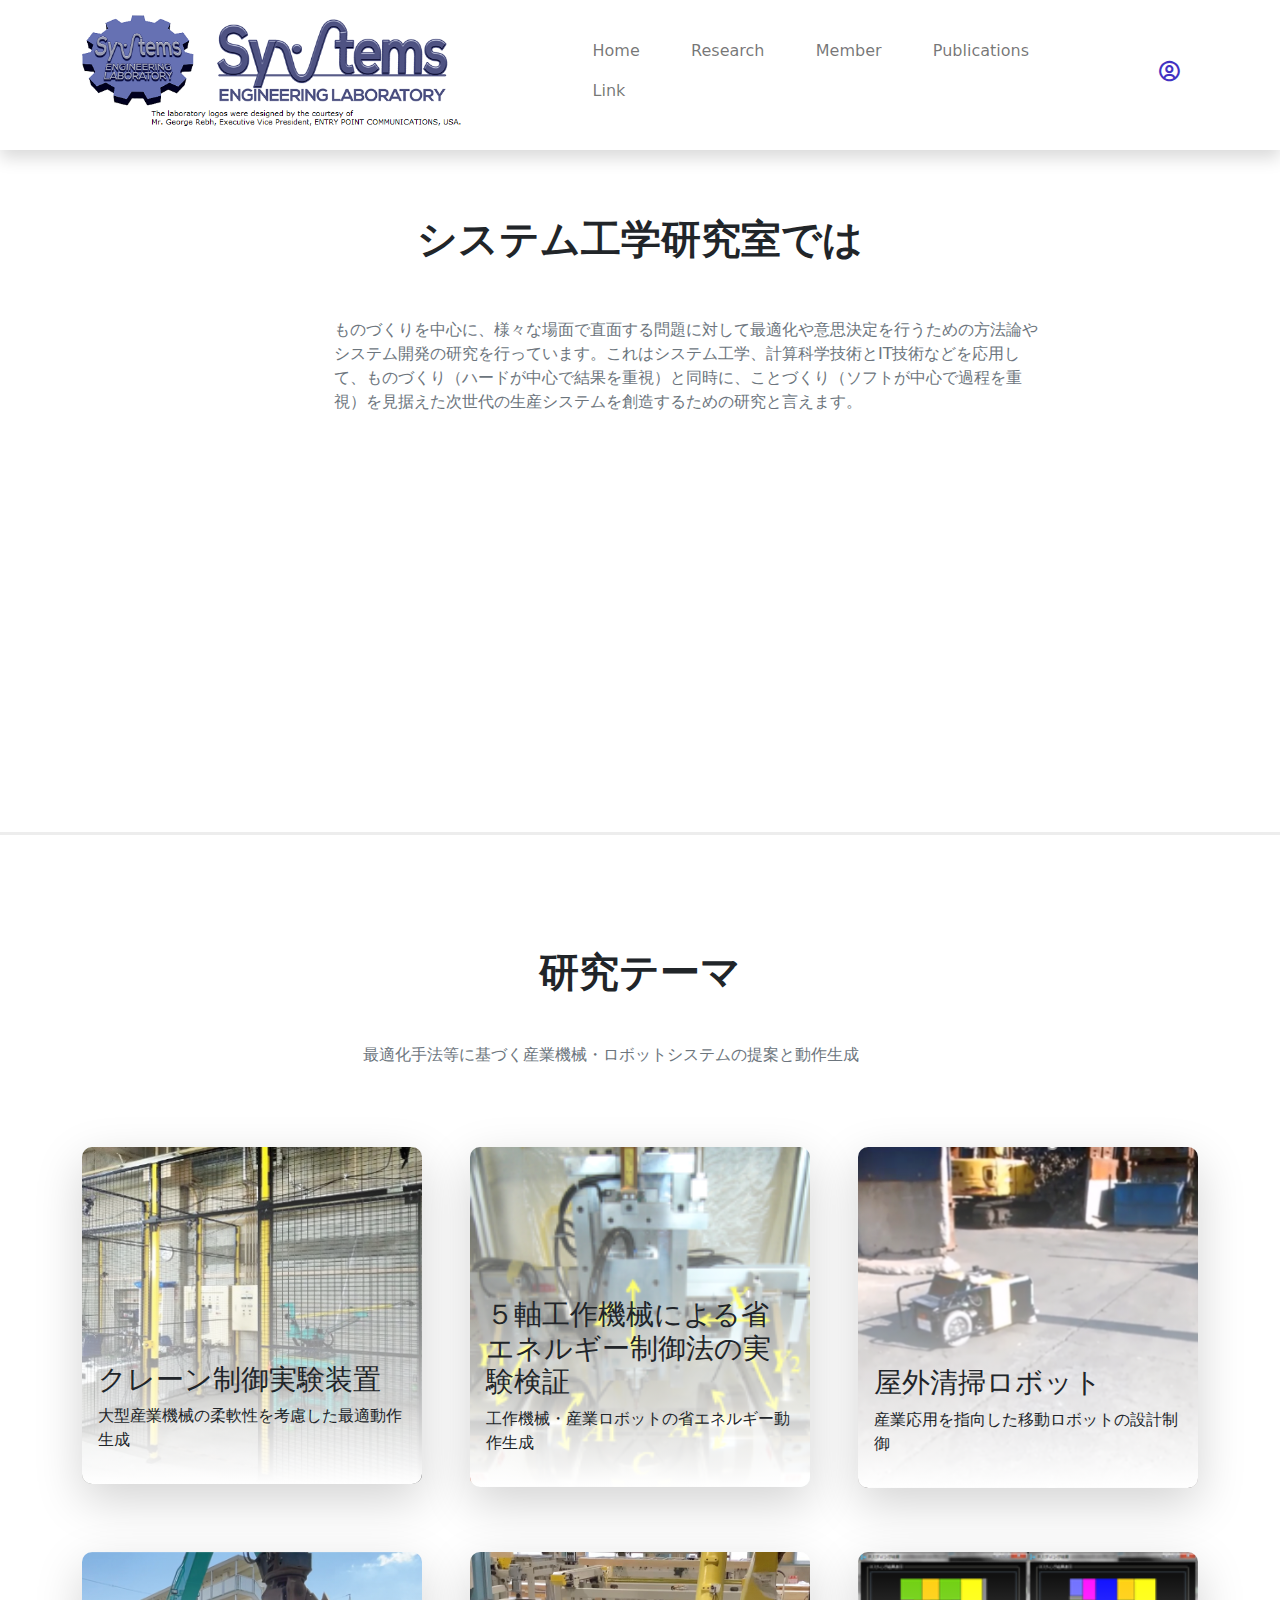
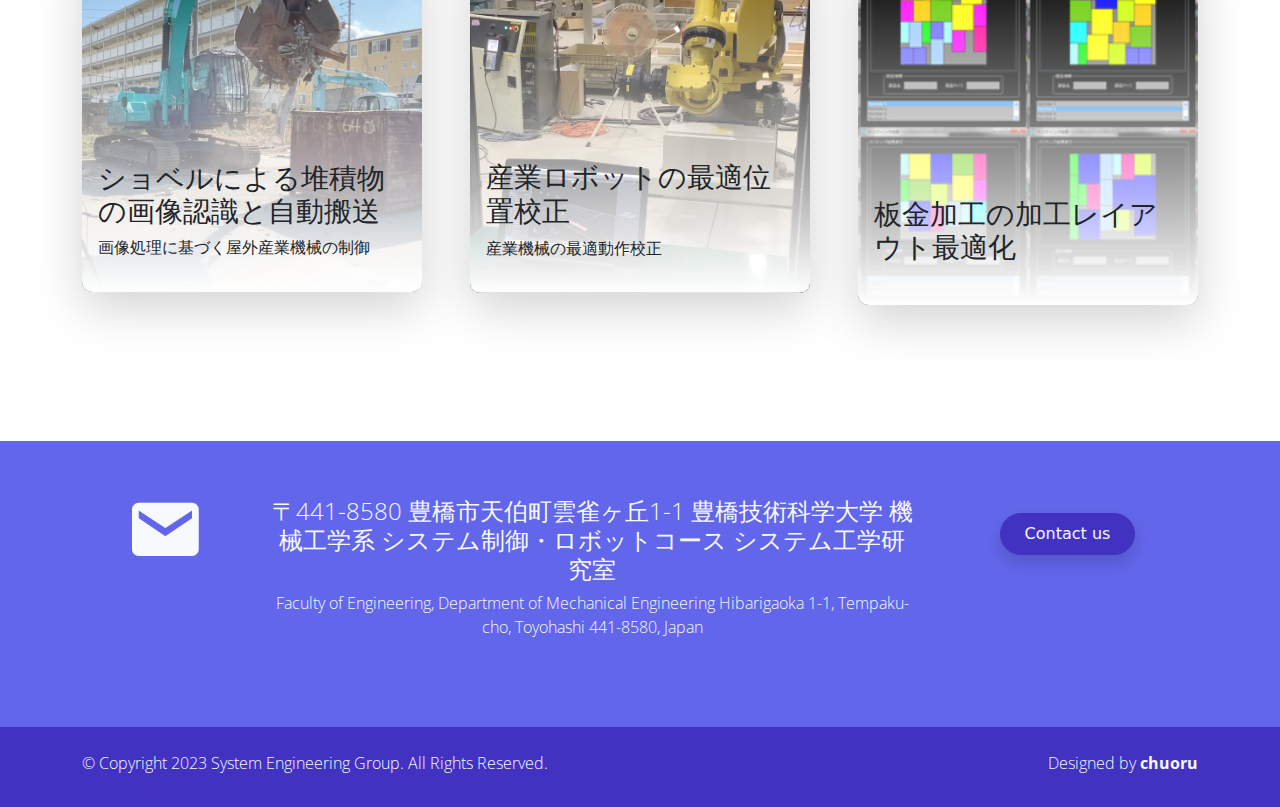
==== index.html @ b04fa556 ":+1: initial commit" ====
<!DOCTYPE html>
<html lang="en">

<head>
    <title>System Engineering Laboratory</title>
    <meta charset="utf-8">
    <meta name="viewport" content="width=device-width, initial-scale=1">
    <link rel="apple-touch-icon" href="assets/img/apple-icon.png">
    <link rel="shortcut icon" type="image/x-icon" href="assets/img/favicon.ico">
    <!-- Load Require CSS -->
    <link href="assets/css/bootstrap.min.css" rel="stylesheet">
    <!-- Font CSS -->
    <link href="assets/css/boxicon.min.css" rel="stylesheet">
    <link href="https://fonts.googleapis.com/css2?family=Open+Sans:wght@300;400;600&display=swap" rel="stylesheet">
    <!-- Load Tempalte CSS -->
    <link rel="stylesheet" href="assets/css/templatemo.css">
    <!-- Custom CSS -->
    <link rel="stylesheet" href="assets/css/custom.css">
<!--
    
TemplateMo 561 Purple Buzz

https://templatemo.com/tm-561-purple-buzz

-->
</head>

<body>
    <!-- Header -->
    <nav id="main_nav" class="navbar navbar-expand-lg navbar-light bg-white shadow">
        <div class="container d-flex justify-content-between align-items-center">
            <a class="navbar-brand h1" href="index.html">
                <!-- <i class='bx bx-buildings bx-sm text-dark'></i>
                <span class="text-dark h4">Purple</span> <span class="text-primary h4">Buzz</span> -->
                <img class="img-fluid" src="./assets/img/system-eng-logo.png"/>
            </a>
            <button class="navbar-toggler border-0" type="button" data-bs-toggle="collapse" data-bs-target="#navbar-toggler-success" aria-controls="navbarSupportedContent" aria-expanded="false" aria-label="Toggle navigation">
                <span class="navbar-toggler-icon"></span>
            </button>

            <div class="align-self-center collapse navbar-collapse flex-fill  d-lg-flex justify-content-lg-between" id="navbar-toggler-success">
                <div class="flex-fill mx-xl-5 mb-2">
                    <ul class="nav navbar-nav d-flex justify-content-between mx-xl-5 text-center text-dark">
                        <li class="nav-item">
                            <a class="nav-link btn-outline-primary rounded-pill px-3" href="index.html">Home</a>
                        </li>
                        <li class="nav-item">
                            <a class="nav-link btn-outline-primary rounded-pill px-3" href="research.html">Research</a>
                        </li>
                        <li class="nav-item">
                            <a class="nav-link btn-outline-primary rounded-pill px-3" href="member.html">Member</a>
                        </li>
                        <li class="nav-item">
                            <a class="nav-link btn-outline-primary rounded-pill px-3" href="publications.html">Publications</a>
                        </li>
                        <li class="nav-item">
                            <a class="nav-link btn-outline-primary rounded-pill px-3" href="link.html">Link</a>
                        </li>
                    </ul>
                </div>
                <div class="navbar align-self-center d-flex">
                    <a class="nav-link" href="#"><i class='bx bx-user-circle bx-sm text-primary'></i></a>
                </div>
            </div>
        </div>
    </nav>
    <!-- Close Header -->

    <!-- Start Service -->
    <section class="service-wrapper py-3">
        <div class="container-fluid pb-3">
            <div class="row">
                <h2 class="h2 text-center col-12 py-5 semi-bold-600">システム工学研究室では</h2>
                <!-- <div class="service-header col-2 col-lg-3 text-end light-300">
                    <i class='bx bx-gift h3 mt-1'></i>
                </div>
                <div class="service-heading col-10 col-lg-9 text-start float-end light-300">
                    <h2 class="h3 pb-4 typo-space-line">Make Success for future</h2>
                </div> -->
            </div>
            <p class="service-footer col-10 offset-2 col-lg-9 offset-lg-3 text-start pb-3 text-muted px-2">
                ものづくりを中心に、様々な場面で直面する問題に対して最適化や意思決定を行うための方法論やシステム開発の研究を行っています。これはシステム工学、計算科学技術とIT技術などを応用して、ものづくり（ハードが中心で結果を重視）と同時に、ことづくり（ソフトが中心で過程を重視）を見据えた次世代の生産システムを創造するための研究と言えます。
            </p>
        </div>
        <div class="container-fluid pb-3">
            <div class="text-center">
                <iframe width="600" height="315"
                src="https://www.youtube.com/embed/9hwug0VFRyE">
                </iframe>
            </div>
        </div>
    </section>
    <hr style="border-top: 3px solid #bbb;">
    <!-- Start Recent Work -->
    <section class="py-5 mb-5">
        <div class="container">
            <div class="recent-work-header row text-center pb-5">
                <h2 class="col-md-6 m-auto h2 semi-bold-600 py-5">研究テーマ</h2>
                <p class="col-10 offset-2 col-lg-9 offset-lg-3 text-start pb-3 text-muted px-2">
                    最適化手法等に基づく産業機械・ロボットシステムの提案と動作生成
                </p>
                <br>
            </div>
            <div class="row gy-5 g-lg-5 mb-4">

                <!-- Start Recent Work -->
                <div class="col-md-4 mb-3">
                    <a href="#" class="recent-work card border-0 shadow-lg overflow-hidden">
                        <img class="recent-work-img card-img" src="./assets/img/crane.png" alt="Card image">
                        <div class="recent-work-vertical card-img-overlay d-flex align-items-end">
                            <div class="recent-work-content text-start mb-3 ml-3 text-dark">
                                <h3 class="card-title">クレーン制御実験装置</h3>
                                <p class="card-text">大型産業機械の柔軟性を考慮した最適動作生成</p>
                            </div>
                        </div>
                    </a>
                </div><!-- End Recent Work -->

                <!-- Start Recent Work -->
                <div class="col-md-4 mb-3">
                    <a href="#" class="recent-work card border-0 shadow-lg overflow-hidden">
                        <img class="recent-work-img card-img" src="./assets/img/machining_tool.png" alt="Card image">
                        <div class="recent-work-vertical card-img-overlay d-flex align-items-end">
                            <div class="recent-work-content text-start mb-3 ml-3 text-dark">
                                <h3 class="card-title">５軸工作機械による省エネルギー制御法の実験検証</h3>
                                <p class="card-text">工作機械・産業ロボットの省エネルギー動作生成</p>
                            </div>
                        </div>
                    </a>
                </div><!-- End Recent Work -->

                <!-- Start Recent Work -->
                <div class="col-md-4 mb-3">
                    <a href="#" class="recent-work card border-0 shadow-lg overflow-hidden">
                        <img class="recent-work-img card-img" src="./assets/img/robot.png" alt="Card image">
                        <div class="recent-work-vertical card-img-overlay d-flex align-items-end">
                            <div class="recent-work-content text-start mb-3 ml-3 text-dark">
                                <h3 class="card-title">屋外清掃ロボット</h3>
                                <p class="card-text">産業応用を指向した移動ロボットの設計制御</p>
                            </div>
                        </div>
                    </a>
                </div><!-- End Recent Work -->

                <!-- Start Recent Work -->
                <div class="col-md-4 mb-3">
                    <a href="#" class="recent-work card border-0 shadow-lg overflow-hidden">
                        <img class="recent-work-img card-img" src="./assets/img/excavator.png" alt="Card image">
                        <div class="recent-work-vertical card-img-overlay d-flex align-items-end">
                            <div class="recent-work-content text-start mb-3 ml-3 text-dark">
                                <h3 class="card-title light-300">ショベルによる堆積物の画像認識と自動搬送</h3>
                                <p class="card-text">画像処理に基づく屋外産業機械の制御</p>
                            </div>
                        </div>
                    </a>
                </div><!-- End Recent Work -->

                <!-- Start Recent Work -->
                <div class="col-md-4 mb-3">
                    <a href="#" class="recent-work card border-0 shadow-lg overflow-hidden">
                        <img class="recent-work-img card-img" src="./assets/img/manipulator.png" alt="Card image">
                        <div class="recent-work-vertical card-img-overlay d-flex align-items-end">
                            <div class="recent-work-content text-start mb-3 ml-3 text-dark">
                                <h3 class="card-title">産業ロボットの最適位置校正</h3>
                                <p class="card-text">産業機械の最適動作校正</p>
                            </div>
                        </div>
                    </a>
                </div><!-- End Recent Work -->

                <!-- Start Recent Work -->
                <div class="col-md-4 mb-3">
                    <a href="#" class="recent-work card border-0 shadow-lg overflow-hidden">
                        <img class="recent-work-img card-img object-fit" src="./assets/img/nesting.png" alt="Card image">
                        <div class="recent-work-vertical card-img-overlay d-flex align-items-end">
                            <div class="recent-work-content text-start mb-3 ml-3 text-dark">
                                <h3 class="card-title">板金加工の加工レイアウト最適化</h3>
                                <!-- <p class="card-text">Mollit anim id est laborum.</p> -->
                            </div>
                        </div>
                    </a>
                </div><!-- End Recent Work -->

            </div>
        </div>
    </section>
    <!-- End Recent Work -->

    <!-- Start View Work -->
    <section class="bg-secondary">
        <div class="container py-5">
            <div class="row d-flex justify-content-center text-center">
                <div class="col-lg-2 col-12 text-light align-items-center">
                    <i class='display-1 bx bxs-envelope bx-lg'></i>
                </div>
                <div class="col-lg-7 col-12 text-light pt-2">
                    <h3 class="h4 light-300">〒441-8580 豊橋市天伯町雲雀ヶ丘1-1 豊橋技術科学大学 機械工学系 システム制御・ロボットコース システム工学研究室</h3>
                    <p class="light-300">Faculty of Engineering, Department of Mechanical Engineering
                        Hibarigaoka 1-1, Tempaku-cho, Toyohashi 441-8580, Japan</p>
                </div>
                <div class="col-lg-3 col-12 pt-4">
                    <a href="#" class="btn btn-primary rounded-pill btn-block shadow px-4 py-2">Contact us</a>
                </div>
            </div>
        </div>
    </section>
    <!-- End View Work -->

    <!-- Start Footer -->
    <footer class="bg-secondary pt-4">

        <div class="w-100 bg-primary py-3">
            <div class="container">
                <div class="row pt-2">
                    <div class="col-lg-6 col-sm-12">
                        <p class="text-lg-start text-center text-light light-300">
                            © Copyright 2023 System Engineering Group. All Rights Reserved.
                        </p>
                    </div>
                    <div class="col-lg-6 col-sm-12">
                        <p class="text-lg-end text-center text-light light-300">
                            Designed by <a rel="sponsored" class="text-decoration-none text-light" href="https://templatemo.com/" target="_blank"><strong>chuoru</strong></a>
                        </p>
                    </div>
                </div>
            </div>
        </div>

    </footer>
    <!-- End Footer -->


    <!-- Bootstrap -->
    <script src="assets/js/bootstrap.bundle.min.js"></script>
    <!-- Load jQuery require for isotope -->
    <script src="assets/js/jquery.min.js"></script>
    <!-- Isotope -->
    <script src="assets/js/isotope.pkgd.js"></script>
    <!-- Page Script -->
    <script>
        $(window).load(function() {
            // init Isotope
            var $projects = $('.projects').isotope({
                itemSelector: '.project',
                layoutMode: 'fitRows'
            });
            $(".filter-btn").click(function() {
                var data_filter = $(this).attr("data-filter");
                $projects.isotope({
                    filter: data_filter
                });
                $(".filter-btn").removeClass("active");
                $(".filter-btn").removeClass("shadow");
                $(this).addClass("active");
                $(this).addClass("shadow");
                return false;
            });
        });
    </script>
    <!-- Templatemo -->
    <script src="assets/js/templatemo.js"></script>
    <!-- Custom -->
    <script src="assets/js/custom.js"></script>

</body>

</html>
---- assets/css/boxicon.min.css ----
@font-face{font-family:'boxicons';font-weight:normal;font-style:normal;src:url('../fonts/boxicons.eot');src:url('../fonts/boxicons.eot') format('embedded-opentype'),url('../fonts/boxicons.woff2') format('woff2'),url('../fonts/boxicons.woff') format('woff'),url('../fonts/boxicons.ttf') format('truetype'),url('../fonts/boxicons.svg?#boxicons') format('svg')}.bx{font-family:'boxicons'!important;font-weight:normal;font-style:normal;font-variant:normal;line-height:1;display:inline-block;text-transform:none;speak:none;-webkit-font-smoothing:antialiased;-moz-osx-font-smoothing:grayscale}.bx-ul{margin-left:2em;padding-left:0;list-style:none}.bx-ul>li{position:relative}.bx-ul .bx{font-size:inherit;line-height:inherit;position:absolute;left:-2em;width:2em;text-align:center}@-webkit-keyframes spin{0%{-webkit-transform:rotate(0);transform:rotate(0)}100%{-webkit-transform:rotate(359deg);transform:rotate(359deg)}}@keyframes spin{0%{-webkit-transform:rotate(0);transform:rotate(0)}100%{-webkit-transform:rotate(359deg);transform:rotate(359deg)}}@-webkit-keyframes burst{0%{-webkit-transform:scale(1);transform:scale(1);opacity:1}90%{-webkit-transform:scale(1.5);transform:scale(1.5);opacity:0}}@keyframes burst{0%{-webkit-transform:scale(1);transform:scale(1);opacity:1}90%{-webkit-transform:scale(1.5);transform:scale(1.5);opacity:0}}@-webkit-keyframes flashing{0%{opacity:1}45%{opacity:0}90%{opacity:1}}@keyframes flashing{0%{opacity:1}45%{opacity:0}90%{opacity:1}}@-webkit-keyframes fade-left{0%{-webkit-transform:translateX(0);transform:translateX(0);opacity:1}75%{-webkit-transform:translateX(-20px);transform:translateX(-20px);opacity:0}}@keyframes fade-left{0%{-webkit-transform:translateX(0);transform:translateX(0);opacity:1}75%{-webkit-transform:translateX(-20px);transform:translateX(-20px);opacity:0}}@-webkit-keyframes fade-right{0%{-webkit-transform:translateX(0);transform:translateX(0);opacity:1}75%{-webkit-transform:translateX(20px);transform:translateX(20px);opacity:0}}@keyframes fade-right{0%{-webkit-transform:translateX(0);transform:translateX(0);opacity:1}75%{-webkit-transform:translateX(20px);transform:translateX(20px);opacity:0}}@-webkit-keyframes fade-up{0%{-webkit-transform:translateY(0);transform:translateY(0);opacity:1}75%{-webkit-transform:translateY(-20px);transform:translateY(-20px);opacity:0}}@keyframes fade-up{0%{-webkit-transform:translateY(0);transform:translateY(0);opacity:1}75%{-webkit-transform:translateY(-20px);transform:translateY(-20px);opacity:0}}@-webkit-keyframes fade-down{0%{-webkit-transform:translateY(0);transform:translateY(0);opacity:1}75%{-webkit-transform:translateY(20px);transform:translateY(20px);opacity:0}}@keyframes fade-down{0%{-webkit-transform:translateY(0);transform:translateY(0);opacity:1}75%{-webkit-transform:translateY(20px);transform:translateY(20px);opacity:0}}@-webkit-keyframes tada{from{-webkit-transform:scale3d(1,1,1);transform:scale3d(1,1,1)}10%,20%{-webkit-transform:scale3d(.95,.95,.95) rotate3d(0,0,1,-10deg);transform:scale3d(.95,.95,.95) rotate3d(0,0,1,-10deg)}30%,50%,70%,90%{-webkit-transform:scale3d(1,1,1) rotate3d(0,0,1,10deg);transform:scale3d(1,1,1) rotate3d(0,0,1,10deg)}40%,60%,80%{-webkit-transform:scale3d(1,1,1) rotate3d(0,0,1,-10deg);transform:scale3d(1,1,1) rotate3d(0,0,1,-10deg)}to{-webkit-transform:scale3d(1,1,1);transform:scale3d(1,1,1)}}@keyframes tada{from{-webkit-transform:scale3d(1,1,1);transform:scale3d(1,1,1)}10%,20%{-webkit-transform:scale3d(.95,.95,.95) rotate3d(0,0,1,-10deg);transform:scale3d(.95,.95,.95) rotate3d(0,0,1,-10deg)}30%,50%,70%,90%{-webkit-transform:scale3d(1,1,1) rotate3d(0,0,1,10deg);transform:scale3d(1,1,1) rotate3d(0,0,1,10deg)}40%,60%,80%{-webkit-transform:rotate3d(0,0,1,-10deg);transform:rotate3d(0,0,1,-10deg)}to{-webkit-transform:scale3d(1,1,1);transform:scale3d(1,1,1)}}.bx-spin{-webkit-animation:spin 2s linear infinite;animation:spin 2s linear infinite}.bx-spin-hover:hover{-webkit-animation:spin 2s linear infinite;animation:spin 2s linear infinite}.bx-tada{-webkit-animation:tada 1.5s ease infinite;animation:tada 1.5s ease infinite}.bx-tada-hover:hover{-webkit-animation:tada 1.5s ease infinite;animation:tada 1.5s ease infinite}.bx-flashing{-webkit-animation:flashing 1.5s infinite linear;animation:flashing 1.5s infinite linear}.bx-flashing-hover:hover{-webkit-animation:flashing 1.5s infinite linear;animation:flashing 1.5s infinite linear}.bx-burst{-webkit-animation:burst 1.5s infinite linear;animation:burst 1.5s infinite linear}.bx-burst-hover:hover{-webkit-animation:burst 1.5s infinite linear;animation:burst 1.5s infinite linear}.bx-fade-up{-webkit-animation:fade-up 1.5s infinite linear;animation:fade-up 1.5s infinite linear}.bx-fade-up-hover:hover{-webkit-animation:fade-up 1.5s infinite linear;animation:fade-up 1.5s infinite linear}.bx-fade-down{-webkit-animation:fade-down 1.5s infinite linear;animation:fade-down 1.5s infinite linear}.bx-fade-down-hover:hover{-webkit-animation:fade-down 1.5s infinite linear;animation:fade-down 1.5s infinite linear}.bx-fade-left{-webkit-animation:fade-left 1.5s infinite linear;animation:fade-left 1.5s infinite linear}.bx-fade-left-hover:hover{-webkit-animation:fade-left 1.5s infinite linear;animation:fade-left 1.5s infinite linear}.bx-fade-right{-webkit-animation:fade-right 1.5s infinite linear;animation:fade-right 1.5s infinite linear}.bx-fade-right-hover:hover{-webkit-animation:fade-right 1.5s infinite linear;animation:fade-right 1.5s infinite linear}.bx-xs{font-size:1rem!important}.bx-sm{font-size:1.55rem!important}.bx-md{font-size:2.25rem!important}.bx-fw{font-size:1.2857142857em;line-height:.8em;width:1.2857142857em;height:.8em;margin-top:-.2em!important;vertical-align:middle}.bx-lg{font-size:3.0!important}.bx-pull-left{float:left;margin-right:.3em!important}.bx-pull-right{float:right;margin-left:.3em!important}.bx-rotate-90{transform:rotate(90deg);-ms-filter:'progid:DXImageTransform.Microsoft.BasicImage(rotation=1)'}.bx-rotate-180{transform:rotate(180deg);-ms-filter:'progid:DXImageTransform.Microsoft.BasicImage(rotation=2)'}.bx-rotate-270{transform:rotate(270deg);-ms-filter:'progid:DXImageTransform.Microsoft.BasicImage(rotation=3)'}.bx-flip-horizontal{transform:scaleX(-1);-ms-filter:'progid:DXImageTransform.Microsoft.BasicImage(rotation=0,mirror=1)'}.bx-flip-vertical{transform:scaleY(-1);-ms-filter:'progid:DXImageTransform.Microsoft.BasicImage(rotation=2,mirror=1)'}.bx-border{padding:.25em;border:.07em solid rgba(0,0,0,.1);border-radius:.25em}.bx-border-circle{padding:.25em;border:.07em solid rgba(0,0,0,.1);border-radius:50%}.bx-abacus:before{content:"\e900"}.bx-accessibility:before{content:"\e901"}.bx-add-to-queue:before{content:"\e902"}.bx-adjust:before{content:"\e903"}.bx-alarm:before{content:"\e904"}.bx-alarm-add:before{content:"\e905"}.bx-alarm-exclamation:before{content:"\e906"}.bx-alarm-off:before{content:"\e907"}.bx-alarm-snooze:before{content:"\e908"}.bx-album:before{content:"\e909"}.bx-align-justify:before{content:"\e90a"}.bx-align-left:before{content:"\e90b"}.bx-align-middle:before{content:"\e90c"}.bx-align-right:before{content:"\e90d"}.bx-analyse:before{content:"\e90e"}.bx-anchor:before{content:"\e90f"}.bx-angry:before{content:"\e910"}.bx-aperture:before{content:"\e911"}.bx-arch:before{content:"\e912"}.bx-archive:before{content:"\e913"}.bx-archive-in:before{content:"\e914"}.bx-archive-out:before{content:"\e915"}.bx-area:before{content:"\e916"}.bx-arrow-back:before{content:"\e917"}.bx-arrow-from-bottom:before{content:"\e918"}.bx-arrow-from-left:before{content:"\e919"}.bx-arrow-from-right:before{content:"\e91a"}.bx-arrow-from-top:before{content:"\e91b"}.bx-arrow-to-bottom:before{content:"\e91c"}.bx-arrow-to-left:before{content:"\e91d"}.bx-arrow-to-right:before{content:"\e91e"}.bx-arrow-to-top:before{content:"\e91f"}.bx-at:before{content:"\e920"}.bx-atom:before{content:"\e921"}.bx-award:before{content:"\e922"}.bx-badge:before{content:"\e923"}.bx-badge-check:before{content:"\e924"}.bx-ball:before{content:"\e925"}.bx-band-aid:before{content:"\e926"}.bx-bar-chart:before{content:"\e927"}.bx-bar-chart-alt:before{content:"\e928"}.bx-bar-chart-alt-2:before{content:"\e929"}.bx-bar-chart-square:before{content:"\e92a"}.bx-barcode:before{content:"\e92b"}.bx-barcode-reader:before{content:"\e92c"}.bx-baseball:before{content:"\e92d"}.bx-basket:before{content:"\e92e"}.bx-basketball:before{content:"\e92f"}.bx-bath:before{content:"\e930"}.bx-battery:before{content:"\e931"}.bx-bed:before{content:"\e932"}.bx-been-here:before{content:"\e933"}.bx-beer:before{content:"\e934"}.bx-bell:before{content:"\e935"}.bx-bell-minus:before{content:"\e936"}.bx-bell-off:before{content:"\e937"}.bx-bell-plus:before{content:"\e938"}.bx-bible:before{content:"\e939"}.bx-bitcoin:before{content:"\e93a"}.bx-blanket:before{content:"\e93b"}.bx-block:before{content:"\e93c"}.bx-bluetooth:before{content:"\e93d"}.bx-body:before{content:"\e93e"}.bx-bold:before{content:"\e93f"}.bx-bolt-circle:before{content:"\e940"}.bx-bomb:before{content:"\e941"}.bx-bone:before{content:"\e942"}.bx-bong:before{content:"\e943"}.bx-book:before{content:"\e944"}.bx-book-add:before{content:"\e945"}.bx-book-alt:before{content:"\e946"}.bx-book-bookmark:before{content:"\e947"}.bx-book-content:before{content:"\e948"}.bx-book-heart:before{content:"\e949"}.bx-bookmark:before{content:"\e94a"}.bx-bookmark-alt:before{content:"\e94b"}.bx-bookmark-alt-minus:before{content:"\e94c"}.bx-bookmark-alt-plus:before{content:"\e94d"}.bx-bookmark-heart:before{content:"\e94e"}.bx-bookmark-minus:before{content:"\e94f"}.bx-bookmark-plus:before{content:"\e950"}.bx-bookmarks:before{content:"\e951"}.bx-book-open:before{content:"\e952"}.bx-book-reader:before{content:"\e953"}.bx-border-all:before{content:"\e954"}.bx-border-bottom:before{content:"\e955"}.bx-border-inner:before{content:"\e956"}.bx-border-left:before{content:"\e957"}.bx-border-none:before{content:"\e958"}.bx-border-outer:before{content:"\e959"}.bx-border-radius:before{content:"\e95a"}.bx-border-right:before{content:"\e95b"}.bx-border-top:before{content:"\e95c"}.bx-bot:before{content:"\e95d"}.bx-bowling-ball:before{content:"\e95e"}.bx-box:before{content:"\e95f"}.bx-bracket:before{content:"\e960"}.bx-braille:before{content:"\e961"}.bx-brain:before{content:"\e962"}.bx-briefcase:before{content:"\e963"}.bx-briefcase-alt:before{content:"\e964"}.bx-briefcase-alt-2:before{content:"\e965"}.bx-brightness:before{content:"\e966"}.bx-brightness-half:before{content:"\e967"}.bx-broadcast:before{content:"\e968"}.bx-brush:before{content:"\e969"}.bx-brush-alt:before{content:"\e96a"}.bx-bug:before{content:"\e96b"}.bx-bug-alt:before{content:"\e96c"}.bx-building:before{content:"\e96d"}.bx-building-house:before{content:"\e96e"}.bx-buildings:before{content:"\e96f"}.bx-bulb:before{content:"\e970"}.bx-bullseye:before{content:"\e971"}.bx-buoy:before{content:"\e972"}.bx-bus:before{content:"\e973"}.bx-bus-school:before{content:"\e974"}.bx-cabinet:before{content:"\e975"}.bx-cake:before{content:"\e976"}.bx-calculator:before{content:"\e977"}.bx-calendar:before{content:"\e978"}.bx-calendar-alt:before{content:"\e979"}.bx-calendar-check:before{content:"\e97a"}.bx-calendar-edit:before{content:"\e97b"}.bx-calendar-event:before{content:"\e97c"}.bx-calendar-exclamation:before{content:"\e97d"}.bx-calendar-heart:before{content:"\e97e"}.bx-calendar-minus:before{content:"\e97f"}.bx-calendar-plus:before{content:"\e980"}.bx-calendar-star:before{content:"\e981"}.bx-calendar-week:before{content:"\e982"}.bx-calendar-x:before{content:"\e983"}.bx-camera:before{content:"\e984"}.bx-camera-home:before{content:"\e985"}.bx-camera-movie:before{content:"\e986"}.bx-camera-off:before{content:"\e987"}.bx-capsule:before{content:"\e988"}.bx-captions:before{content:"\e989"}.bx-car:before{content:"\e98a"}.bx-card:before{content:"\e98b"}.bx-caret-down:before{content:"\e98c"}.bx-caret-down-circle:before{content:"\e98d"}.bx-caret-down-square:before{content:"\e98e"}.bx-caret-left:before{content:"\e98f"}.bx-caret-left-circle:before{content:"\e990"}.bx-caret-left-square:before{content:"\e991"}.bx-caret-right:before{content:"\e992"}.bx-caret-right-circle:before{content:"\e993"}.bx-caret-right-square:before{content:"\e994"}.bx-caret-up:before{content:"\e995"}.bx-caret-up-circle:before{content:"\e996"}.bx-caret-up-square:before{content:"\e997"}.bx-carousel:before{content:"\e998"}.bx-cart:before{content:"\e999"}.bx-cart-alt:before{content:"\e99a"}.bx-cast:before{content:"\e99b"}.bx-category:before{content:"\e99c"}.bx-category-alt:before{content:"\e99d"}.bx-cctv:before{content:"\e99e"}.bx-certification:before{content:"\e99f"}.bx-chair:before{content:"\e9a0"}.bx-chalkboard:before{content:"\e9a1"}.bx-chart:before{content:"\e9a2"}.bx-chat:before{content:"\e9a3"}.bx-check:before{content:"\e9a4"}.bx-checkbox:before{content:"\e9a5"}.bx-checkbox-checked:before{content:"\e9a6"}.bx-checkbox-square:before{content:"\e9a7"}.bx-check-circle:before{content:"\e9a8"}.bx-check-double:before{content:"\e9a9"}.bx-check-shield:before{content:"\e9aa"}.bx-check-square:before{content:"\e9ab"}.bx-chevron-down:before{content:"\e9ac"}.bx-chevron-down-circle:before{content:"\e9ad"}.bx-chevron-down-square:before{content:"\e9ae"}.bx-chevron-left:before{content:"\e9af"}.bx-chevron-left-circle:before{content:"\e9b0"}.bx-chevron-left-square:before{content:"\e9b1"}.bx-chevron-right:before{content:"\e9b2"}.bx-chevron-right-circle:before{content:"\e9b3"}.bx-chevron-right-square:before{content:"\e9b4"}.bx-chevrons-down:before{content:"\e9b5"}.bx-chevrons-left:before{content:"\e9b6"}.bx-chevrons-right:before{content:"\e9b7"}.bx-chevrons-up:before{content:"\e9b8"}.bx-chevron-up:before{content:"\e9b9"}.bx-chevron-up-circle:before{content:"\e9ba"}.bx-chevron-up-square:before{content:"\e9bb"}.bx-chip:before{content:"\e9bc"}.bx-church:before{content:"\e9bd"}.bx-circle:before{content:"\e9be"}.bx-clinic:before{content:"\e9bf"}.bx-clipboard:before{content:"\e9c0"}.bx-closet:before{content:"\e9c1"}.bx-cloud:before{content:"\e9c2"}.bx-cloud-download:before{content:"\e9c3"}.bx-cloud-drizzle:before{content:"\e9c4"}.bx-cloud-lightning:before{content:"\e9c5"}.bx-cloud-light-rain:before{content:"\e9c6"}.bx-cloud-rain:before{content:"\e9c7"}.bx-cloud-snow:before{content:"\e9c8"}.bx-cloud-upload:before{content:"\e9c9"}.bx-code:before{content:"\e9ca"}.bx-code-alt:before{content:"\e9cb"}.bx-code-block:before{content:"\e9cc"}.bx-code-curly:before{content:"\e9cd"}.bx-coffee:before{content:"\e9ce"}.bx-coffee-togo:before{content:"\e9cf"}.bx-cog:before{content:"\e9d0"}.bx-coin:before{content:"\e9d1"}.bx-coin-stack:before{content:"\e9d2"}.bx-collapse:before{content:"\e9d3"}.bx-collection:before{content:"\e9d4"}.bx-color-fill:before{content:"\e9d5"}.bx-columns:before{content:"\e9d6"}.bx-command:before{content:"\e9d7"}.bx-comment:before{content:"\e9d8"}.bx-comment-add:before{content:"\e9d9"}.bx-comment-check:before{content:"\e9da"}.bx-comment-detail:before{content:"\e9db"}.bx-comment-dots:before{content:"\e9dc"}.bx-comment-edit:before{content:"\e9dd"}.bx-comment-error:before{content:"\e9de"}.bx-comment-minus:before{content:"\e9df"}.bx-comment-x:before{content:"\e9e0"}.bx-compass:before{content:"\e9e1"}.bx-confused:before{content:"\e9e2"}.bx-conversation:before{content:"\e9e3"}.bx-cookie:before{content:"\e9e4"}.bx-cool:before{content:"\e9e5"}.bx-copy:before{content:"\e9e6"}.bx-copy-alt:before{content:"\e9e7"}.bx-copyright:before{content:"\e9e8"}.bx-credit-card:before{content:"\e9e9"}.bx-credit-card-alt:before{content:"\e9ea"}.bx-credit-card-front:before{content:"\e9eb"}.bx-crop:before{content:"\e9ec"}.bx-crosshair:before{content:"\e9ed"}.bx-crown:before{content:"\e9ee"}.bx-cube:before{content:"\e9ef"}.bx-cube-alt:before{content:"\e9f0"}.bx-cuboid:before{content:"\e9f1"}.bx-current-location:before{content:"\e9f2"}.bx-customize:before{content:"\e9f3"}.bx-cut:before{content:"\e9f4"}.bx-cycling:before{content:"\e9f5"}.bx-cylinder:before{content:"\e9f6"}.bx-data:before{content:"\e9f7"}.bx-desktop:before{content:"\e9f8"}.bx-detail:before{content:"\e9f9"}.bx-devices:before{content:"\e9fa"}.bx-dialpad:before{content:"\e9fb"}.bx-dialpad-alt:before{content:"\e9fc"}.bx-diamond:before{content:"\e9fd"}.bx-dice-1:before{content:"\e9fe"}.bx-dice-2:before{content:"\e9ff"}.bx-dice-3:before{content:"\ea00"}.bx-dice-4:before{content:"\ea01"}.bx-dice-5:before{content:"\ea02"}.bx-dice-6:before{content:"\ea03"}.bx-directions:before{content:"\ea04"}.bx-disc:before{content:"\ea05"}.bx-dish:before{content:"\ea06"}.bx-dislike:before{content:"\ea07"}.bx-dizzy:before{content:"\ea08"}.bx-dna:before{content:"\ea09"}.bx-dock-bottom:before{content:"\ea0a"}.bx-dock-left:before{content:"\ea0b"}.bx-dock-right:before{content:"\ea0c"}.bx-dock-top:before{content:"\ea0d"}.bx-dollar:before{content:"\ea0e"}.bx-dollar-circle:before{content:"\ea0f"}.bx-donate-blood:before{content:"\ea10"}.bx-donate-heart:before{content:"\ea11"}.bx-door-open:before{content:"\ea12"}.bx-dots-horizontal:before{content:"\ea13"}.bx-dots-horizontal-rounded:before{content:"\ea14"}.bx-dots-vertical:before{content:"\ea15"}.bx-dots-vertical-rounded:before{content:"\ea16"}.bx-doughnut-chart:before{content:"\ea17"}.bx-down-arrow:before{content:"\ea18"}.bx-down-arrow-alt:before{content:"\ea19"}.bx-down-arrow-circle:before{content:"\ea1a"}.bx-download:before{content:"\ea1b"}.bx-downvote:before{content:"\ea1c"}.bx-drink:before{content:"\ea1d"}.bx-droplet:before{content:"\ea1e"}.bx-dumbbell:before{content:"\ea1f"}.bx-duplicate:before{content:"\ea20"}.bx-edit:before{content:"\ea21"}.bx-edit-alt:before{content:"\ea22"}.bx-envelope:before{content:"\ea23"}.bx-envelope-open:before{content:"\ea24"}.bx-equalizer:before{content:"\ea25"}.bx-eraser:before{content:"\ea26"}.bx-error:before{content:"\ea27"}.bx-error-alt:before{content:"\ea28"}.bx-error-circle:before{content:"\ea29"}.bx-euro:before{content:"\ea2a"}.bx-exclude:before{content:"\ea2b"}.bx-exit:before{content:"\ea2c"}.bx-exit-fullscreen:before{content:"\ea2d"}.bx-expand:before{content:"\ea2e"}.bx-expand-alt:before{content:"\ea2f"}.bx-export:before{content:"\ea30"}.bx-extension:before{content:"\ea31"}.bx-face:before{content:"\ea32"}.bx-fast-forward:before{content:"\ea33"}.bx-fast-forward-circle:before{content:"\ea34"}.bx-female:before{content:"\ea35"}.bx-female-sign:before{content:"\ea36"}.bx-file:before{content:"\ea37"}.bx-file-blank:before{content:"\ea38"}.bx-file-find:before{content:"\ea39"}.bx-film:before{content:"\ea3a"}.bx-filter:before{content:"\ea3b"}.bx-filter-alt:before{content:"\ea3c"}.bx-fingerprint:before{content:"\ea3d"}.bx-first-aid:before{content:"\ea3e"}.bx-first-page:before{content:"\ea3f"}.bx-flag:before{content:"\ea40"}.bx-folder:before{content:"\ea41"}.bx-folder-minus:before{content:"\ea42"}.bx-folder-open:before{content:"\ea43"}.bx-folder-plus:before{content:"\ea44"}.bx-font:before{content:"\ea45"}.bx-font-color:before{content:"\ea46"}.bx-font-family:before{content:"\ea47"}.bx-font-size:before{content:"\ea48"}.bx-food-menu:before{content:"\ea49"}.bx-food-tag:before{content:"\ea4a"}.bx-football:before{content:"\ea4b"}.bx-fridge:before{content:"\ea4c"}.bx-fullscreen:before{content:"\ea4d"}.bx-game:before{content:"\ea4e"}.bx-gas-pump:before{content:"\ea4f"}.bx-ghost:before{content:"\ea50"}.bx-gift:before{content:"\ea51"}.bx-git-branch:before{content:"\ea52"}.bx-git-commit:before{content:"\ea53"}.bx-git-compare:before{content:"\ea54"}.bx-git-merge:before{content:"\ea55"}.bx-git-pull-request:before{content:"\ea56"}.bx-git-repo-forked:before{content:"\ea57"}.bx-glasses:before{content:"\ea58"}.bx-glasses-alt:before{content:"\ea59"}.bx-globe:before{content:"\ea5a"}.bx-globe-alt:before{content:"\ea5b"}.bx-grid:before{content:"\ea5c"}.bx-grid-alt:before{content:"\ea5d"}.bx-grid-horizontal:before{content:"\ea5e"}.bx-grid-small:before{content:"\ea5f"}.bx-grid-vertical:before{content:"\ea60"}.bx-group:before{content:"\ea61"}.bx-handicap:before{content:"\ea62"}.bx-happy:before{content:"\ea63"}.bx-happy-alt:before{content:"\ea64"}.bx-happy-beaming:before{content:"\ea65"}.bx-happy-heart-eyes:before{content:"\ea66"}.bx-hash:before{content:"\ea67"}.bx-hdd:before{content:"\ea68"}.bx-heading:before{content:"\ea69"}.bx-headphone:before{content:"\ea6a"}.bx-health:before{content:"\ea6b"}.bx-heart:before{content:"\ea6c"}.bx-heart-circle:before{content:"\ea6d"}.bx-heart-square:before{content:"\ea6e"}.bx-help-circle:before{content:"\ea6f"}.bx-hide:before{content:"\ea70"}.bx-highlight:before{content:"\ea71"}.bx-history:before{content:"\ea72"}.bx-hive:before{content:"\ea73"}.bx-home:before{content:"\ea74"}.bx-home-alt:before{content:"\ea75"}.bx-home-circle:before{content:"\ea76"}.bx-home-heart:before{content:"\ea77"}.bx-home-smile:before{content:"\ea78"}.bx-horizontal-center:before{content:"\ea79"}.bx-hotel:before{content:"\ea7a"}.bx-hourglass:before{content:"\ea7b"}.bx-id-card:before{content:"\ea7c"}.bx-image:before{content:"\ea7d"}.bx-image-add:before{content:"\ea7e"}.bx-image-alt:before{content:"\ea7f"}.bx-images:before{content:"\ea80"}.bx-import:before{content:"\ea81"}.bx-infinite:before{content:"\ea82"}.bx-info-circle:before{content:"\ea83"}.bx-info-square:before{content:"\ea84"}.bx-intersect:before{content:"\ea85"}.bx-italic:before{content:"\ea86"}.bx-joystick:before{content:"\ea87"}.bx-joystick-alt:before{content:"\ea88"}.bx-joystick-button:before{content:"\ea89"}.bx-key:before{content:"\ea8a"}.bx-label:before{content:"\ea8b"}.bx-landscape:before{content:"\ea8c"}.bx-laptop:before{content:"\ea8d"}.bx-last-page:before{content:"\ea8e"}.bx-laugh:before{content:"\ea8f"}.bx-layer:before{content:"\ea90"}.bx-layer-minus:before{content:"\ea91"}.bx-layer-plus:before{content:"\ea92"}.bx-layout:before{content:"\ea93"}.bx-left-arrow:before{content:"\ea94"}.bx-left-arrow-alt:before{content:"\ea95"}.bx-left-arrow-circle:before{content:"\ea96"}.bx-left-down-arrow-circle:before{content:"\ea97"}.bx-left-indent:before{content:"\ea98"}.bx-left-top-arrow-circle:before{content:"\ea99"}.bx-library:before{content:"\ea9a"}.bx-like:before{content:"\ea9b"}.bx-line-chart:before{content:"\ea9c"}.bx-line-chart-down:before{content:"\ea9d"}.bx-link:before{content:"\ea9e"}.bx-link-alt:before{content:"\ea9f"}.bx-link-external:before{content:"\eaa0"}.bx-lira:before{content:"\eaa1"}.bx-list-check:before{content:"\eaa2"}.bx-list-minus:before{content:"\eaa3"}.bx-list-ol:before{content:"\eaa4"}.bx-list-plus:before{content:"\eaa5"}.bx-list-ul:before{content:"\eaa6"}.bx-loader:before{content:"\eaa7"}.bx-loader-alt:before{content:"\eaa8"}.bx-loader-circle:before{content:"\eaa9"}.bx-location-plus:before{content:"\eaaa"}.bx-lock:before{content:"\eaab"}.bx-lock-alt:before{content:"\eaac"}.bx-lock-open:before{content:"\eaad"}.bx-lock-open-alt:before{content:"\eaae"}.bx-log-in:before{content:"\eaaf"}.bx-log-in-circle:before{content:"\eab0"}.bx-log-out:before{content:"\eab1"}.bx-log-out-circle:before{content:"\eab2"}.bx-low-vision:before{content:"\eab3"}.bx-magnet:before{content:"\eab4"}.bx-mail-send:before{content:"\eab5"}.bx-male:before{content:"\eab6"}.bx-male-sign:before{content:"\eab7"}.bx-map:before{content:"\eab8"}.bx-map-alt:before{content:"\eab9"}.bx-map-pin:before{content:"\eaba"}.bx-mask:before{content:"\eabb"}.bx-medal:before{content:"\eabc"}.bx-meh:before{content:"\eabd"}.bx-meh-alt:before{content:"\eabe"}.bx-meh-blank:before{content:"\eabf"}.bx-memory-card:before{content:"\eac0"}.bx-menu:before{content:"\eac1"}.bx-menu-alt-left:before{content:"\eac2"}.bx-menu-alt-right:before{content:"\eac3"}.bx-merge:before{content:"\eac4"}.bx-message:before{content:"\eac5"}.bx-message-add:before{content:"\eac6"}.bx-message-alt:before{content:"\eac7"}.bx-message-alt-add:before{content:"\eac8"}.bx-message-alt-check:before{content:"\eac9"}.bx-message-alt-detail:before{content:"\eaca"}.bx-message-alt-dots:before{content:"\eacb"}.bx-message-alt-edit:before{content:"\eacc"}.bx-message-alt-error:before{content:"\eacd"}.bx-message-alt-minus:before{content:"\eace"}.bx-message-alt-x:before{content:"\eacf"}.bx-message-check:before{content:"\ead0"}.bx-message-detail:before{content:"\ead1"}.bx-message-dots:before{content:"\ead2"}.bx-message-edit:before{content:"\ead3"}.bx-message-error:before{content:"\ead4"}.bx-message-minus:before{content:"\ead5"}.bx-message-rounded:before{content:"\ead6"}.bx-message-rounded-add:before{content:"\ead7"}.bx-message-rounded-check:before{content:"\ead8"}.bx-message-rounded-detail:before{content:"\ead9"}.bx-message-rounded-dots:before{content:"\eada"}.bx-message-rounded-edit:before{content:"\eadb"}.bx-message-rounded-error:before{content:"\eadc"}.bx-message-rounded-minus:before{content:"\eadd"}.bx-message-rounded-x:before{content:"\eade"}.bx-message-square:before{content:"\eadf"}.bx-message-square-add:before{content:"\eae0"}.bx-message-square-check:before{content:"\eae1"}.bx-message-square-detail:before{content:"\eae2"}.bx-message-square-dots:before{content:"\eae3"}.bx-message-square-edit:before{content:"\eae4"}.bx-message-square-error:before{content:"\eae5"}.bx-message-square-minus:before{content:"\eae6"}.bx-message-square-x:before{content:"\eae7"}.bx-message-x:before{content:"\eae8"}.bx-meteor:before{content:"\eae9"}.bx-microchip:before{content:"\eaea"}.bx-microphone:before{content:"\eaeb"}.bx-microphone-off:before{content:"\eaec"}.bx-minus:before{content:"\eaed"}.bx-minus-back:before{content:"\eaee"}.bx-minus-circle:before{content:"\eaef"}.bx-minus-front:before{content:"\eaf0"}.bx-mobile:before{content:"\eaf1"}.bx-mobile-alt:before{content:"\eaf2"}.bx-mobile-landscape:before{content:"\eaf3"}.bx-mobile-vibration:before{content:"\eaf4"}.bx-money:before{content:"\eaf5"}.bx-moon:before{content:"\eaf6"}.bx-mouse:before{content:"\eaf7"}.bx-mouse-alt:before{content:"\eaf8"}.bx-move:before{content:"\eaf9"}.bx-move-horizontal:before{content:"\eafa"}.bx-move-vertical:before{content:"\eafb"}.bx-movie:before{content:"\eafc"}.bx-movie-play:before{content:"\eafd"}.bx-music:before{content:"\eafe"}.bx-navigation:before{content:"\eaff"}.bx-network-chart:before{content:"\eb00"}.bx-news:before{content:"\eb01"}.bx-no-entry:before{content:"\eb02"}.bx-note:before{content:"\eb03"}.bx-notepad:before{content:"\eb04"}.bx-notification:before{content:"\eb05"}.bx-notification-off:before{content:"\eb06"}.bx-outline:before{content:"\eb07"}.bx-package:before{content:"\eb08"}.bx-paint:before{content:"\eb09"}.bx-paint-roll:before{content:"\eb0a"}.bx-palette:before{content:"\eb0b"}.bx-paperclip:before{content:"\eb0c"}.bx-paper-plane:before{content:"\eb0d"}.bx-paragraph:before{content:"\eb0e"}.bx-paste:before{content:"\eb0f"}.bx-pause:before{content:"\eb10"}.bx-pause-circle:before{content:"\eb11"}.bx-pen:before{content:"\eb12"}.bx-pencil:before{content:"\eb13"}.bx-phone:before{content:"\eb14"}.bx-phone-call:before{content:"\eb15"}.bx-phone-incoming:before{content:"\eb16"}.bx-phone-outgoing:before{content:"\eb17"}.bx-photo-album:before{content:"\eb18"}.bx-pie-chart:before{content:"\eb19"}.bx-pie-chart-alt:before{content:"\eb1a"}.bx-pie-chart-alt-2:before{content:"\eb1b"}.bx-pin:before{content:"\eb1c"}.bx-planet:before{content:"\eb1d"}.bx-play:before{content:"\eb1e"}.bx-play-circle:before{content:"\eb1f"}.bx-plug:before{content:"\eb20"}.bx-plus:before{content:"\eb21"}.bx-plus-circle:before{content:"\eb22"}.bx-plus-medical:before{content:"\eb23"}.bx-pointer:before{content:"\eb24"}.bx-poll:before{content:"\eb25"}.bx-polygon:before{content:"\eb26"}.bx-pound:before{content:"\eb27"}.bx-power-off:before{content:"\eb28"}.bx-printer:before{content:"\eb29"}.bx-pulse:before{content:"\eb2a"}.bx-purchase-tag:before{content:"\eb2b"}.bx-purchase-tag-alt:before{content:"\eb2c"}.bx-pyramid:before{content:"\eb2d"}.bx-question-mark:before{content:"\eb2e"}.bx-radar:before{content:"\eb2f"}.bx-radio:before{content:"\eb30"}.bx-radio-circle:before{content:"\eb31"}.bx-radio-circle-marked:before{content:"\eb32"}.bx-receipt:before{content:"\eb33"}.bx-rectangle:before{content:"\eb34"}.bx-recycle:before{content:"\eb35"}.bx-redo:before{content:"\eb36"}.bx-refresh:before{content:"\eb37"}.bx-rename:before{content:"\eb38"}.bx-repeat:before{content:"\eb39"}.bx-reply:before{content:"\eb3a"}.bx-reply-all:before{content:"\eb3b"}.bx-repost:before{content:"\eb3c"}.bx-reset:before{content:"\eb3d"}.bx-restaurant:before{content:"\eb3e"}.bx-revision:before{content:"\eb3f"}.bx-rewind:before{content:"\eb40"}.bx-rewind-circle:before{content:"\eb41"}.bx-right-arrow:before{content:"\eb42"}.bx-right-arrow-alt:before{content:"\eb43"}.bx-right-arrow-circle:before{content:"\eb44"}.bx-right-down-arrow-circle:before{content:"\eb45"}.bx-right-indent:before{content:"\eb46"}.bx-right-top-arrow-circle:before{content:"\eb47"}.bx-rocket:before{content:"\eb48"}.bx-rotate-left:before{content:"\eb49"}.bx-rotate-right:before{content:"\eb4a"}.bx-rss:before{content:"\eb4b"}.bx-ruble:before{content:"\eb4c"}.bx-ruler:before{content:"\eb4d"}.bx-run:before{content:"\eb4e"}.bx-rupee:before{content:"\eb4f"}.bx-sad:before{content:"\eb50"}.bx-save:before{content:"\eb51"}.bx-scan:before{content:"\eb52"}.bx-screenshot:before{content:"\eb53"}.bx-search:before{content:"\eb54"}.bx-search-alt:before{content:"\eb55"}.bx-search-alt-2:before{content:"\eb56"}.bx-selection:before{content:"\eb57"}.bx-select-multiple:before{content:"\eb58"}.bx-send:before{content:"\eb59"}.bx-server:before{content:"\eb5a"}.bx-shape-circle:before{content:"\eb5b"}.bx-shape-polygon:before{content:"\eb5c"}.bx-shape-square:before{content:"\eb5d"}.bx-shape-triangle:before{content:"\eb5e"}.bx-share:before{content:"\eb5f"}.bx-share-alt:before{content:"\eb60"}.bx-shekel:before{content:"\eb61"}.bx-shield:before{content:"\eb62"}.bx-shield-alt:before{content:"\eb63"}.bx-shield-alt-2:before{content:"\eb64"}.bx-shield-quarter:before{content:"\eb65"}.bx-shield-x:before{content:"\eb66"}.bx-shocked:before{content:"\eb67"}.bx-shopping-bag:before{content:"\eb68"}.bx-show:before{content:"\eb69"}.bx-show-alt:before{content:"\eb6a"}.bx-shuffle:before{content:"\eb6b"}.bx-sidebar:before{content:"\eb6c"}.bx-sitemap:before{content:"\eb6d"}.bx-skip-next:before{content:"\eb6e"}.bx-skip-next-circle:before{content:"\eb6f"}.bx-skip-previous:before{content:"\eb70"}.bx-skip-previous-circle:before{content:"\eb71"}.bx-sleepy:before{content:"\eb72"}.bx-slider:before{content:"\eb73"}.bx-slider-alt:before{content:"\eb74"}.bx-slideshow:before{content:"\eb75"}.bx-smile:before{content:"\eb76"}.bx-sort:before{content:"\eb77"}.bx-sort-alt-2:before{content:"\eb78"}.bx-sort-a-z:before{content:"\eb79"}.bx-sort-down:before{content:"\eb7a"}.bx-sort-up:before{content:"\eb7b"}.bx-sort-z-a:before{content:"\eb7c"}.bx-spa:before{content:"\eb7d"}.bx-space-bar:before{content:"\eb7e"}.bx-spray-can:before{content:"\eb7f"}.bx-spreadsheet:before{content:"\eb80"}.bx-square:before{content:"\eb81"}.bx-square-rounded:before{content:"\eb82"}.bx-star:before{content:"\eb83"}.bx-station:before{content:"\eb84"}.bx-stats:before{content:"\eb85"}.bx-sticker:before{content:"\eb86"}.bx-stop:before{content:"\eb87"}.bx-stop-circle:before{content:"\eb88"}.bx-stopwatch:before{content:"\eb89"}.bx-store:before{content:"\eb8a"}.bx-store-alt:before{content:"\eb8b"}.bx-street-view:before{content:"\eb8c"}.bx-strikethrough:before{content:"\eb8d"}.bx-subdirectory-left:before{content:"\eb8e"}.bx-subdirectory-right:before{content:"\eb8f"}.bx-sun:before{content:"\eb90"}.bx-support:before{content:"\eb91"}.bx-swim:before{content:"\eb92"}.bx-sync:before{content:"\eb93"}.bx-tab:before{content:"\eb94"}.bx-table:before{content:"\eb95"}.bx-tachometer:before{content:"\eb96"}.bx-tag:before{content:"\eb97"}.bx-tag-alt:before{content:"\eb98"}.bx-target-lock:before{content:"\eb99"}.bx-task:before{content:"\eb9a"}.bx-task-x:before{content:"\eb9b"}.bx-taxi:before{content:"\eb9c"}.bx-tennis-ball:before{content:"\eb9d"}.bx-terminal:before{content:"\eb9e"}.bx-test-tube:before{content:"\eb9f"}.bx-text:before{content:"\eba0"}.bx-time:before{content:"\eba1"}.bx-time-five:before{content:"\eba2"}.bx-timer:before{content:"\eba3"}.bx-tired:before{content:"\eba4"}.bx-toggle-left:before{content:"\eba5"}.bx-toggle-right:before{content:"\eba6"}.bx-tone:before{content:"\eba7"}.bx-traffic-cone:before{content:"\eba8"}.bx-train:before{content:"\eba9"}.bx-transfer:before{content:"\ebaa"}.bx-transfer-alt:before{content:"\ebab"}.bx-trash:before{content:"\ebac"}.bx-trash-alt:before{content:"\ebad"}.bx-trending-down:before{content:"\ebae"}.bx-trending-up:before{content:"\ebaf"}.bx-trim:before{content:"\ebb0"}.bx-trip:before{content:"\ebb1"}.bx-trophy:before{content:"\ebb2"}.bx-tv:before{content:"\ebb3"}.bx-underline:before{content:"\ebb4"}.bx-undo:before{content:"\ebb5"}.bx-unite:before{content:"\ebb6"}.bx-unlink:before{content:"\ebb7"}.bx-up-arrow:before{content:"\ebb8"}.bx-up-arrow-alt:before{content:"\ebb9"}.bx-up-arrow-circle:before{content:"\ebba"}.bx-upload:before{content:"\ebbb"}.bx-upside-down:before{content:"\ebbc"}.bx-upvote:before{content:"\ebbd"}.bx-usb:before{content:"\ebbe"}.bx-user:before{content:"\ebbf"}.bx-user-check:before{content:"\ebc0"}.bx-user-circle:before{content:"\ebc1"}.bx-user-minus:before{content:"\ebc2"}.bx-user-pin:before{content:"\ebc3"}.bx-user-plus:before{content:"\ebc4"}.bx-user-voice:before{content:"\ebc5"}.bx-user-x:before{content:"\ebc6"}.bx-vector:before{content:"\ebc7"}.bx-vertical-center:before{content:"\ebc8"}.bx-vial:before{content:"\ebc9"}.bx-video:before{content:"\ebca"}.bx-video-off:before{content:"\ebcb"}.bx-video-plus:before{content:"\ebcc"}.bx-video-recording:before{content:"\ebcd"}.bx-voicemail:before{content:"\ebce"}.bx-volume:before{content:"\ebcf"}.bx-volume-full:before{content:"\ebd0"}.bx-volume-low:before{content:"\ebd1"}.bx-volume-mute:before{content:"\ebd2"}.bx-walk:before{content:"\ebd3"}.bx-wallet:before{content:"\ebd4"}.bx-wallet-alt:before{content:"\ebd5"}.bx-water:before{content:"\ebd6"}.bx-webcam:before{content:"\ebd7"}.bx-wifi:before{content:"\ebd8"}.bx-wifi-0:before{content:"\ebd9"}.bx-wifi-1:before{content:"\ebda"}.bx-wifi-2:before{content:"\ebdb"}.bx-wifi-off:before{content:"\ebdc"}.bx-wind:before{content:"\ebdd"}.bx-window:before{content:"\ebde"}.bx-window-alt:before{content:"\ebdf"}.bx-window-close:before{content:"\ebe0"}.bx-window-open:before{content:"\ebe1"}.bx-windows:before{content:"\ebe2"}.bx-wine:before{content:"\ebe3"}.bx-wink-smile:before{content:"\ebe4"}.bx-wink-tongue:before{content:"\ebe5"}.bx-won:before{content:"\ebe6"}.bx-world:before{content:"\ebe7"}.bx-wrench:before{content:"\ebe8"}.bx-x:before{content:"\ebe9"}.bx-x-circle:before{content:"\ebea"}.bx-yen:before{content:"\ebeb"}.bx-zoom-in:before{content:"\ebec"}.bx-zoom-out:before{content:"\ebed"}.bxs-add-to-queue:before{content:"\ebee"}.bxs-adjust:before{content:"\ebef"}.bxs-adjust-alt:before{content:"\ebf0"}.bxs-alarm:before{content:"\ebf1"}.bxs-alarm-add:before{content:"\ebf2"}.bxs-alarm-exclamation:before{content:"\ebf3"}.bxs-alarm-off:before{content:"\ebf4"}.bxs-alarm-snooze:before{content:"\ebf5"}.bxs-album:before{content:"\ebf6"}.bxs-ambulance:before{content:"\ebf7"}.bxs-analyse:before{content:"\ebf8"}.bxs-angry:before{content:"\ebf9"}.bxs-arch:before{content:"\ebfa"}.bxs-archive:before{content:"\ebfb"}.bxs-archive-in:before{content:"\ebfc"}.bxs-archive-out:before{content:"\ebfd"}.bxs-area:before{content:"\ebfe"}.bxs-arrow-from-bottom:before{content:"\ebff"}.bxs-arrow-from-left:before{content:"\ec00"}.bxs-arrow-from-right:before{content:"\ec01"}.bxs-arrow-from-top:before{content:"\ec02"}.bxs-arrow-to-bottom:before{content:"\ec03"}.bxs-arrow-to-left:before{content:"\ec04"}.bxs-arrow-to-right:before{content:"\ec05"}.bxs-arrow-to-top:before{content:"\ec06"}.bxs-award:before{content:"\ec07"}.bxs-baby-carriage:before{content:"\ec08"}.bxs-backpack:before{content:"\ec09"}.bxs-badge:before{content:"\ec0a"}.bxs-badge-check:before{content:"\ec0b"}.bxs-badge-dollar:before{content:"\ec0c"}.bxs-ball:before{content:"\ec0d"}.bxs-band-aid:before{content:"\ec0e"}.bxs-bank:before{content:"\ec0f"}.bxs-bar-chart-alt-2:before{content:"\ec10"}.bxs-bar-chart-square:before{content:"\ec11"}.bxs-barcode:before{content:"\ec12"}.bxs-baseball:before{content:"\ec13"}.bxs-basket:before{content:"\ec14"}.bxs-basketball:before{content:"\ec15"}.bxs-bath:before{content:"\ec16"}.bxs-battery:before{content:"\ec17"}.bxs-battery-charging:before{content:"\ec18"}.bxs-battery-full:before{content:"\ec19"}.bxs-battery-low:before{content:"\ec1a"}.bxs-bed:before{content:"\ec1b"}.bxs-been-here:before{content:"\ec1c"}.bxs-beer:before{content:"\ec1d"}.bxs-bell:before{content:"\ec1e"}.bxs-bell-minus:before{content:"\ec1f"}.bxs-bell-off:before{content:"\ec20"}.bxs-bell-plus:before{content:"\ec21"}.bxs-bell-ring:before{content:"\ec22"}.bxs-bible:before{content:"\ec23"}.bxs-binoculars:before{content:"\ec24"}.bxs-blanket:before{content:"\ec25"}.bxs-bolt:before{content:"\ec26"}.bxs-bolt-circle:before{content:"\ec27"}.bxs-bomb:before{content:"\ec28"}.bxs-bone:before{content:"\ec29"}.bxs-bong:before{content:"\ec2a"}.bxs-book:before{content:"\ec2b"}.bxs-book-add:before{content:"\ec2c"}.bxs-book-alt:before{content:"\ec2d"}.bxs-book-bookmark:before{content:"\ec2e"}.bxs-book-content:before{content:"\ec2f"}.bxs-book-heart:before{content:"\ec30"}.bxs-bookmark:before{content:"\ec31"}.bxs-bookmark-alt:before{content:"\ec32"}.bxs-bookmark-alt-minus:before{content:"\ec33"}.bxs-bookmark-alt-plus:before{content:"\ec34"}.bxs-bookmark-heart:before{content:"\ec35"}.bxs-bookmark-minus:before{content:"\ec36"}.bxs-bookmark-plus:before{content:"\ec37"}.bxs-bookmarks:before{content:"\ec38"}.bxs-bookmark-star:before{content:"\ec39"}.bxs-book-open:before{content:"\ec3a"}.bxs-book-reader:before{content:"\ec3b"}.bxs-bot:before{content:"\ec3c"}.bxs-bowling-ball:before{content:"\ec3d"}.bxs-box:before{content:"\ec3e"}.bxs-brain:before{content:"\ec3f"}.bxs-briefcase:before{content:"\ec40"}.bxs-briefcase-alt:before{content:"\ec41"}.bxs-briefcase-alt-2:before{content:"\ec42"}.bxs-brightness:before{content:"\ec43"}.bxs-brightness-half:before{content:"\ec44"}.bxs-brush:before{content:"\ec45"}.bxs-brush-alt:before{content:"\ec46"}.bxs-bug:before{content:"\ec47"}.bxs-bug-alt:before{content:"\ec48"}.bxs-building:before{content:"\ec49"}.bxs-building-house:before{content:"\ec4a"}.bxs-buildings:before{content:"\ec4b"}.bxs-bulb:before{content:"\ec4c"}.bxs-bullseye:before{content:"\ec4d"}.bxs-buoy:before{content:"\ec4e"}.bxs-bus:before{content:"\ec4f"}.bxs-business:before{content:"\ec50"}.bxs-bus-school:before{content:"\ec51"}.bxs-cabinet:before{content:"\ec52"}.bxs-cake:before{content:"\ec53"}.bxs-calculator:before{content:"\ec54"}.bxs-calendar:before{content:"\ec55"}.bxs-calendar-alt:before{content:"\ec56"}.bxs-calendar-check:before{content:"\ec57"}.bxs-calendar-edit:before{content:"\ec58"}.bxs-calendar-event:before{content:"\ec59"}.bxs-calendar-exclamation:before{content:"\ec5a"}.bxs-calendar-heart:before{content:"\ec5b"}.bxs-calendar-minus:before{content:"\ec5c"}.bxs-calendar-plus:before{content:"\ec5d"}.bxs-calendar-star:before{content:"\ec5e"}.bxs-calendar-week:before{content:"\ec5f"}.bxs-calendar-x:before{content:"\ec60"}.bxs-camera:before{content:"\ec61"}.bxs-camera-home:before{content:"\ec62"}.bxs-camera-movie:before{content:"\ec63"}.bxs-camera-off:before{content:"\ec64"}.bxs-camera-plus:before{content:"\ec65"}.bxs-capsule:before{content:"\ec66"}.bxs-captions:before{content:"\ec67"}.bxs-car:before{content:"\ec68"}.bxs-car-battery:before{content:"\ec69"}.bxs-car-crash:before{content:"\ec6a"}.bxs-card:before{content:"\ec6b"}.bxs-caret-down-circle:before{content:"\ec6c"}.bxs-caret-down-square:before{content:"\ec6d"}.bxs-caret-left-circle:before{content:"\ec6e"}.bxs-caret-left-square:before{content:"\ec6f"}.bxs-caret-right-circle:before{content:"\ec70"}.bxs-caret-right-square:before{content:"\ec71"}.bxs-caret-up-circle:before{content:"\ec72"}.bxs-caret-up-square:before{content:"\ec73"}.bxs-car-garage:before{content:"\ec74"}.bxs-car-mechanic:before{content:"\ec75"}.bxs-carousel:before{content:"\ec76"}.bxs-cart:before{content:"\ec77"}.bxs-cart-add:before{content:"\ec78"}.bxs-cart-alt:before{content:"\ec79"}.bxs-cart-download:before{content:"\ec7a"}.bxs-car-wash:before{content:"\ec7b"}.bxs-category:before{content:"\ec7c"}.bxs-category-alt:before{content:"\ec7d"}.bxs-cctv:before{content:"\ec7e"}.bxs-certification:before{content:"\ec7f"}.bxs-chalkboard:before{content:"\ec80"}.bxs-chart:before{content:"\ec81"}.bxs-chat:before{content:"\ec82"}.bxs-checkbox:before{content:"\ec83"}.bxs-checkbox-checked:before{content:"\ec84"}.bxs-check-circle:before{content:"\ec85"}.bxs-check-shield:before{content:"\ec86"}.bxs-check-square:before{content:"\ec87"}.bxs-chess:before{content:"\ec88"}.bxs-chevron-down:before{content:"\ec89"}.bxs-chevron-down-circle:before{content:"\ec8a"}.bxs-chevron-down-square:before{content:"\ec8b"}.bxs-chevron-left:before{content:"\ec8c"}.bxs-chevron-left-circle:before{content:"\ec8d"}.bxs-chevron-left-square:before{content:"\ec8e"}.bxs-chevron-right:before{content:"\ec8f"}.bxs-chevron-right-circle:before{content:"\ec90"}.bxs-chevron-right-square:before{content:"\ec91"}.bxs-chevrons-down:before{content:"\ec92"}.bxs-chevrons-left:before{content:"\ec93"}.bxs-chevrons-right:before{content:"\ec94"}.bxs-chevrons-up:before{content:"\ec95"}.bxs-chevron-up:before{content:"\ec96"}.bxs-chevron-up-circle:before{content:"\ec97"}.bxs-chevron-up-square:before{content:"\ec98"}.bxs-chip:before{content:"\ec99"}.bxs-church:before{content:"\ec9a"}.bxs-circle:before{content:"\ec9b"}.bxs-city:before{content:"\ec9c"}.bxs-clinic:before{content:"\ec9d"}.bxs-cloud:before{content:"\ec9e"}.bxs-cloud-download:before{content:"\ec9f"}.bxs-cloud-lightning:before{content:"\eca0"}.bxs-cloud-rain:before{content:"\eca1"}.bxs-cloud-upload:before{content:"\eca2"}.bxs-coffee:before{content:"\eca3"}.bxs-coffee-alt:before{content:"\eca4"}.bxs-coffee-togo:before{content:"\eca5"}.bxs-cog:before{content:"\eca6"}.bxs-coin:before{content:"\eca7"}.bxs-coin-stack:before{content:"\eca8"}.bxs-collection:before{content:"\eca9"}.bxs-color-fill:before{content:"\ecaa"}.bxs-comment:before{content:"\ecab"}.bxs-comment-add:before{content:"\ecac"}.bxs-comment-check:before{content:"\ecad"}.bxs-comment-detail:before{content:"\ecae"}.bxs-comment-dots:before{content:"\ecaf"}.bxs-comment-edit:before{content:"\ecb0"}.bxs-comment-error:before{content:"\ecb1"}.bxs-comment-minus:before{content:"\ecb2"}.bxs-comment-x:before{content:"\ecb3"}.bxs-compass:before{content:"\ecb4"}.bxs-component:before{content:"\ecb5"}.bxs-confused:before{content:"\ecb6"}.bxs-contact:before{content:"\ecb7"}.bxs-conversation:before{content:"\ecb8"}.bxs-cookie:before{content:"\ecb9"}.bxs-cool:before{content:"\ecba"}.bxs-copy:before{content:"\ecbb"}.bxs-copy-alt:before{content:"\ecbc"}.bxs-copyright:before{content:"\ecbd"}.bxs-coupon:before{content:"\ecbe"}.bxs-credit-card:before{content:"\ecbf"}.bxs-credit-card-alt:before{content:"\ecc0"}.bxs-credit-card-front:before{content:"\ecc1"}.bxs-crop:before{content:"\ecc2"}.bxs-crown:before{content:"\ecc3"}.bxs-cube:before{content:"\ecc4"}.bxs-cube-alt:before{content:"\ecc5"}.bxs-cuboid:before{content:"\ecc6"}.bxs-customize:before{content:"\ecc7"}.bxs-cylinder:before{content:"\ecc8"}.bxs-dashboard:before{content:"\ecc9"}.bxs-data:before{content:"\ecca"}.bxs-detail:before{content:"\eccb"}.bxs-devices:before{content:"\eccc"}.bxs-diamond:before{content:"\eccd"}.bxs-dice-1:before{content:"\ecce"}.bxs-dice-2:before{content:"\eccf"}.bxs-dice-3:before{content:"\ecd0"}.bxs-dice-4:before{content:"\ecd1"}.bxs-dice-5:before{content:"\ecd2"}.bxs-dice-6:before{content:"\ecd3"}.bxs-direction-left:before{content:"\ecd4"}.bxs-direction-right:before{content:"\ecd5"}.bxs-directions:before{content:"\ecd6"}.bxs-disc:before{content:"\ecd7"}.bxs-discount:before{content:"\ecd8"}.bxs-dish:before{content:"\ecd9"}.bxs-dislike:before{content:"\ecda"}.bxs-dizzy:before{content:"\ecdb"}.bxs-dock-bottom:before{content:"\ecdc"}.bxs-dock-left:before{content:"\ecdd"}.bxs-dock-right:before{content:"\ecde"}.bxs-dock-top:before{content:"\ecdf"}.bxs-dollar-circle:before{content:"\ece0"}.bxs-donate-blood:before{content:"\ece1"}.bxs-donate-heart:before{content:"\ece2"}.bxs-door-open:before{content:"\ece3"}.bxs-doughnut-chart:before{content:"\ece4"}.bxs-down-arrow:before{content:"\ece5"}.bxs-down-arrow-alt:before{content:"\ece6"}.bxs-down-arrow-circle:before{content:"\ece7"}.bxs-down-arrow-square:before{content:"\ece8"}.bxs-download:before{content:"\ece9"}.bxs-downvote:before{content:"\ecea"}.bxs-drink:before{content:"\eceb"}.bxs-droplet:before{content:"\ecec"}.bxs-droplet-half:before{content:"\eced"}.bxs-dryer:before{content:"\ecee"}.bxs-duplicate:before{content:"\ecef"}.bxs-edit:before{content:"\ecf0"}.bxs-edit-alt:before{content:"\ecf1"}.bxs-edit-location:before{content:"\ecf2"}.bxs-eject:before{content:"\ecf3"}.bxs-envelope:before{content:"\ecf4"}.bxs-envelope-open:before{content:"\ecf5"}.bxs-eraser:before{content:"\ecf6"}.bxs-error:before{content:"\ecf7"}.bxs-error-alt:before{content:"\ecf8"}.bxs-error-circle:before{content:"\ecf9"}.bxs-ev-station:before{content:"\ecfa"}.bxs-exit:before{content:"\ecfb"}.bxs-extension:before{content:"\ecfc"}.bxs-eyedropper:before{content:"\ecfd"}.bxs-face:before{content:"\ecfe"}.bxs-face-mask:before{content:"\ecff"}.bxs-factory:before{content:"\ed00"}.bxs-fast-forward-circle:before{content:"\ed01"}.bxs-file:before{content:"\ed02"}.bxs-file-archive:before{content:"\ed03"}.bxs-file-blank:before{content:"\ed04"}.bxs-file-css:before{content:"\ed05"}.bxs-file-doc:before{content:"\ed06"}.bxs-file-export:before{content:"\ed07"}.bxs-file-find:before{content:"\ed08"}.bxs-file-gif:before{content:"\ed09"}.bxs-file-html:before{content:"\ed0a"}.bxs-file-image:before{content:"\ed0b"}.bxs-file-import:before{content:"\ed0c"}.bxs-file-jpg:before{content:"\ed0d"}.bxs-file-js:before{content:"\ed0e"}.bxs-file-json:before{content:"\ed0f"}.bxs-file-md:before{content:"\ed10"}.bxs-file-pdf:before{content:"\ed11"}.bxs-file-plus:before{content:"\ed12"}.bxs-file-png:before{content:"\ed13"}.bxs-file-txt:before{content:"\ed14"}.bxs-film:before{content:"\ed15"}.bxs-filter-alt:before{content:"\ed16"}.bxs-first-aid:before{content:"\ed17"}.bxs-flag:before{content:"\ed18"}.bxs-flag-alt:before{content:"\ed19"}.bxs-flag-checkered:before{content:"\ed1a"}.bxs-flame:before{content:"\ed1b"}.bxs-flask:before{content:"\ed1c"}.bxs-florist:before{content:"\ed1d"}.bxs-folder:before{content:"\ed1e"}.bxs-folder-minus:before{content:"\ed1f"}.bxs-folder-open:before{content:"\ed20"}.bxs-folder-plus:before{content:"\ed21"}.bxs-food-menu:before{content:"\ed22"}.bxs-fridge:before{content:"\ed23"}.bxs-game:before{content:"\ed24"}.bxs-gas-pump:before{content:"\ed25"}.bxs-ghost:before{content:"\ed26"}.bxs-gift:before{content:"\ed27"}.bxs-graduation:before{content:"\ed28"}.bxs-grid:before{content:"\ed29"}.bxs-grid-alt:before{content:"\ed2a"}.bxs-group:before{content:"\ed2b"}.bxs-guitar-amp:before{content:"\ed2c"}.bxs-hand-down:before{content:"\ed2d"}.bxs-hand-left:before{content:"\ed2e"}.bxs-hand-right:before{content:"\ed2f"}.bxs-hand-up:before{content:"\ed30"}.bxs-happy:before{content:"\ed31"}.bxs-happy-alt:before{content:"\ed32"}.bxs-happy-beaming:before{content:"\ed33"}.bxs-happy-heart-eyes:before{content:"\ed34"}.bxs-hdd:before{content:"\ed35"}.bxs-heart:before{content:"\ed36"}.bxs-heart-circle:before{content:"\ed37"}.bxs-heart-square:before{content:"\ed38"}.bxs-help-circle:before{content:"\ed39"}.bxs-hide:before{content:"\ed3a"}.bxs-home:before{content:"\ed3b"}.bxs-home-circle:before{content:"\ed3c"}.bxs-home-heart:before{content:"\ed3d"}.bxs-home-smile:before{content:"\ed3e"}.bxs-hot:before{content:"\ed3f"}.bxs-hotel:before{content:"\ed40"}.bxs-hourglass:before{content:"\ed41"}.bxs-hourglass-bottom:before{content:"\ed42"}.bxs-hourglass-top:before{content:"\ed43"}.bxs-id-card:before{content:"\ed44"}.bxs-image:before{content:"\ed45"}.bxs-image-add:before{content:"\ed46"}.bxs-image-alt:before{content:"\ed47"}.bxs-inbox:before{content:"\ed48"}.bxs-info-circle:before{content:"\ed49"}.bxs-info-square:before{content:"\ed4a"}.bxs-institution:before{content:"\ed4b"}.bxs-joystick:before{content:"\ed4c"}.bxs-joystick-alt:before{content:"\ed4d"}.bxs-joystick-button:before{content:"\ed4e"}.bxs-key:before{content:"\ed4f"}.bxs-keyboard:before{content:"\ed50"}.bxs-label:before{content:"\ed51"}.bxs-landmark:before{content:"\ed52"}.bxs-landscape:before{content:"\ed53"}.bxs-laugh:before{content:"\ed54"}.bxs-layer:before{content:"\ed55"}.bxs-layer-minus:before{content:"\ed56"}.bxs-layer-plus:before{content:"\ed57"}.bxs-layout:before{content:"\ed58"}.bxs-left-arrow:before{content:"\ed59"}.bxs-left-arrow-alt:before{content:"\ed5a"}.bxs-left-arrow-circle:before{content:"\ed5b"}.bxs-left-arrow-square:before{content:"\ed5c"}.bxs-left-down-arrow-circle:before{content:"\ed5d"}.bxs-left-top-arrow-circle:before{content:"\ed5e"}.bxs-like:before{content:"\ed5f"}.bxs-location-plus:before{content:"\ed60"}.bxs-lock:before{content:"\ed61"}.bxs-lock-alt:before{content:"\ed62"}.bxs-lock-open:before{content:"\ed63"}.bxs-lock-open-alt:before{content:"\ed64"}.bxs-log-in:before{content:"\ed65"}.bxs-log-in-circle:before{content:"\ed66"}.bxs-log-out:before{content:"\ed67"}.bxs-log-out-circle:before{content:"\ed68"}.bxs-low-vision:before{content:"\ed69"}.bxs-magic-wand:before{content:"\ed6a"}.bxs-magnet:before{content:"\ed6b"}.bxs-map:before{content:"\ed6c"}.bxs-map-alt:before{content:"\ed6d"}.bxs-map-pin:before{content:"\ed6e"}.bxs-mask:before{content:"\ed6f"}.bxs-medal:before{content:"\ed70"}.bxs-megaphone:before{content:"\ed71"}.bxs-meh:before{content:"\ed72"}.bxs-meh-alt:before{content:"\ed73"}.bxs-meh-blank:before{content:"\ed74"}.bxs-memory-card:before{content:"\ed75"}.bxs-message:before{content:"\ed76"}.bxs-message-add:before{content:"\ed77"}.bxs-message-alt:before{content:"\ed78"}.bxs-message-alt-add:before{content:"\ed79"}.bxs-message-alt-check:before{content:"\ed7a"}.bxs-message-alt-detail:before{content:"\ed7b"}.bxs-message-alt-dots:before{content:"\ed7c"}.bxs-message-alt-edit:before{content:"\ed7d"}.bxs-message-alt-error:before{content:"\ed7e"}.bxs-message-alt-minus:before{content:"\ed7f"}.bxs-message-alt-x:before{content:"\ed80"}.bxs-message-check:before{content:"\ed81"}.bxs-message-detail:before{content:"\ed82"}.bxs-message-dots:before{content:"\ed83"}.bxs-message-edit:before{content:"\ed84"}.bxs-message-error:before{content:"\ed85"}.bxs-message-minus:before{content:"\ed86"}.bxs-message-rounded:before{content:"\ed87"}.bxs-message-rounded-add:before{content:"\ed88"}.bxs-message-rounded-check:before{content:"\ed89"}.bxs-message-rounded-detail:before{content:"\ed8a"}.bxs-message-rounded-dots:before{content:"\ed8b"}.bxs-message-rounded-edit:before{content:"\ed8c"}.bxs-message-rounded-error:before{content:"\ed8d"}.bxs-message-rounded-minus:before{content:"\ed8e"}.bxs-message-rounded-x:before{content:"\ed8f"}.bxs-message-square:before{content:"\ed90"}.bxs-message-square-add:before{content:"\ed91"}.bxs-message-square-check:before{content:"\ed92"}.bxs-message-square-detail:before{content:"\ed93"}.bxs-message-square-dots:before{content:"\ed94"}.bxs-message-square-edit:before{content:"\ed95"}.bxs-message-square-error:before{content:"\ed96"}.bxs-message-square-minus:before{content:"\ed97"}.bxs-message-square-x:before{content:"\ed98"}.bxs-message-x:before{content:"\ed99"}.bxs-meteor:before{content:"\ed9a"}.bxs-microchip:before{content:"\ed9b"}.bxs-microphone:before{content:"\ed9c"}.bxs-microphone-alt:before{content:"\ed9d"}.bxs-microphone-off:before{content:"\ed9e"}.bxs-minus-circle:before{content:"\ed9f"}.bxs-minus-square:before{content:"\eda0"}.bxs-mobile:before{content:"\eda1"}.bxs-mobile-vibration:before{content:"\eda2"}.bxs-moon:before{content:"\eda3"}.bxs-mouse:before{content:"\eda4"}.bxs-mouse-alt:before{content:"\eda5"}.bxs-movie:before{content:"\eda6"}.bxs-movie-play:before{content:"\eda7"}.bxs-music:before{content:"\eda8"}.bxs-navigation:before{content:"\eda9"}.bxs-network-chart:before{content:"\edaa"}.bxs-news:before{content:"\edab"}.bxs-no-entry:before{content:"\edac"}.bxs-note:before{content:"\edad"}.bxs-notepad:before{content:"\edae"}.bxs-notification:before{content:"\edaf"}.bxs-notification-off:before{content:"\edb0"}.bxs-offer:before{content:"\edb1"}.bxs-package:before{content:"\edb2"}.bxs-paint:before{content:"\edb3"}.bxs-paint-roll:before{content:"\edb4"}.bxs-palette:before{content:"\edb5"}.bxs-paper-plane:before{content:"\edb6"}.bxs-parking:before{content:"\edb7"}.bxs-paste:before{content:"\edb8"}.bxs-pen:before{content:"\edb9"}.bxs-pencil:before{content:"\edba"}.bxs-phone:before{content:"\edbb"}.bxs-phone-call:before{content:"\edbc"}.bxs-phone-incoming:before{content:"\edbd"}.bxs-phone-outgoing:before{content:"\edbe"}.bxs-photo-album:before{content:"\edbf"}.bxs-piano:before{content:"\edc0"}.bxs-pie-chart:before{content:"\edc1"}.bxs-pie-chart-alt:before{content:"\edc2"}.bxs-pie-chart-alt-2:before{content:"\edc3"}.bxs-pin:before{content:"\edc4"}.bxs-pizza:before{content:"\edc5"}.bxs-plane:before{content:"\edc6"}.bxs-plane-alt:before{content:"\edc7"}.bxs-plane-land:before{content:"\edc8"}.bxs-planet:before{content:"\edc9"}.bxs-plane-take-off:before{content:"\edca"}.bxs-playlist:before{content:"\edcb"}.bxs-plug:before{content:"\edcc"}.bxs-plus-circle:before{content:"\edcd"}.bxs-plus-square:before{content:"\edce"}.bxs-pointer:before{content:"\edcf"}.bxs-polygon:before{content:"\edd0"}.bxs-printer:before{content:"\edd1"}.bxs-purchase-tag:before{content:"\edd2"}.bxs-purchase-tag-alt:before{content:"\edd3"}.bxs-pyramid:before{content:"\edd4"}.bxs-quote-alt-left:before{content:"\edd5"}.bxs-quote-alt-right:before{content:"\edd6"}.bxs-quote-left:before{content:"\edd7"}.bxs-quote-right:before{content:"\edd8"}.bxs-quote-single-left:before{content:"\edd9"}.bxs-quote-single-right:before{content:"\edda"}.bxs-radiation:before{content:"\eddb"}.bxs-radio:before{content:"\eddc"}.bxs-receipt:before{content:"\eddd"}.bxs-rectangle:before{content:"\edde"}.bxs-rename:before{content:"\eddf"}.bxs-report:before{content:"\ede0"}.bxs-rewind-circle:before{content:"\ede1"}.bxs-right-arrow:before{content:"\ede2"}.bxs-right-arrow-alt:before{content:"\ede3"}.bxs-right-arrow-circle:before{content:"\ede4"}.bxs-right-arrow-square:before{content:"\ede5"}.bxs-right-down-arrow-circle:before{content:"\ede6"}.bxs-right-top-arrow-circle:before{content:"\ede7"}.bxs-rocket:before{content:"\ede8"}.bxs-ruler:before{content:"\ede9"}.bxs-sad:before{content:"\edea"}.bxs-save:before{content:"\edeb"}.bxs-school:before{content:"\edec"}.bxs-search:before{content:"\eded"}.bxs-search-alt-2:before{content:"\edee"}.bxs-select-multiple:before{content:"\edef"}.bxs-send:before{content:"\edf0"}.bxs-server:before{content:"\edf1"}.bxs-shapes:before{content:"\edf2"}.bxs-share:before{content:"\edf3"}.bxs-share-alt:before{content:"\edf4"}.bxs-shield:before{content:"\edf5"}.bxs-shield-alt-2:before{content:"\edf6"}.bxs-shield-x:before{content:"\edf7"}.bxs-ship:before{content:"\edf8"}.bxs-shocked:before{content:"\edf9"}.bxs-shopping-bag:before{content:"\edfa"}.bxs-shopping-bag-alt:before{content:"\edfb"}.bxs-shopping-bags:before{content:"\edfc"}.bxs-show:before{content:"\edfd"}.bxs-skip-next-circle:before{content:"\edfe"}.bxs-skip-previous-circle:before{content:"\edff"}.bxs-skull:before{content:"\ee00"}.bxs-sleepy:before{content:"\ee01"}.bxs-slideshow:before{content:"\ee02"}.bxs-smile:before{content:"\ee03"}.bxs-sort-alt:before{content:"\ee04"}.bxs-spa:before{content:"\ee05"}.bxs-spray-can:before{content:"\ee06"}.bxs-spreadsheet:before{content:"\ee07"}.bxs-square:before{content:"\ee08"}.bxs-square-rounded:before{content:"\ee09"}.bxs-star:before{content:"\ee0a"}.bxs-star-half:before{content:"\ee0b"}.bxs-sticker:before{content:"\ee0c"}.bxs-stopwatch:before{content:"\ee0d"}.bxs-store:before{content:"\ee0e"}.bxs-store-alt:before{content:"\ee0f"}.bxs-sun:before{content:"\ee10"}.bxs-tachometer:before{content:"\ee11"}.bxs-tag:before{content:"\ee12"}.bxs-tag-alt:before{content:"\ee13"}.bxs-tag-x:before{content:"\ee14"}.bxs-taxi:before{content:"\ee15"}.bxs-tennis-ball:before{content:"\ee16"}.bxs-terminal:before{content:"\ee17"}.bxs-thermometer:before{content:"\ee18"}.bxs-time:before{content:"\ee19"}.bxs-time-five:before{content:"\ee1a"}.bxs-timer:before{content:"\ee1b"}.bxs-tired:before{content:"\ee1c"}.bxs-toggle-left:before{content:"\ee1d"}.bxs-toggle-right:before{content:"\ee1e"}.bxs-tone:before{content:"\ee1f"}.bxs-torch:before{content:"\ee20"}.bxs-to-top:before{content:"\ee21"}.bxs-traffic:before{content:"\ee22"}.bxs-traffic-barrier:before{content:"\ee23"}.bxs-traffic-cone:before{content:"\ee24"}.bxs-train:before{content:"\ee25"}.bxs-trash:before{content:"\ee26"}.bxs-trash-alt:before{content:"\ee27"}.bxs-tree:before{content:"\ee28"}.bxs-trophy:before{content:"\ee29"}.bxs-truck:before{content:"\ee2a"}.bxs-t-shirt:before{content:"\ee2b"}.bxs-tv:before{content:"\ee2c"}.bxs-up-arrow:before{content:"\ee2d"}.bxs-up-arrow-alt:before{content:"\ee2e"}.bxs-up-arrow-circle:before{content:"\ee2f"}.bxs-up-arrow-square:before{content:"\ee30"}.bxs-upside-down:before{content:"\ee31"}.bxs-upvote:before{content:"\ee32"}.bxs-user:before{content:"\ee33"}.bxs-user-account:before{content:"\ee34"}.bxs-user-badge:before{content:"\ee35"}.bxs-user-check:before{content:"\ee36"}.bxs-user-circle:before{content:"\ee37"}.bxs-user-detail:before{content:"\ee38"}.bxs-user-minus:before{content:"\ee39"}.bxs-user-pin:before{content:"\ee3a"}.bxs-user-plus:before{content:"\ee3b"}.bxs-user-rectangle:before{content:"\ee3c"}.bxs-user-voice:before{content:"\ee3d"}.bxs-user-x:before{content:"\ee3e"}.bxs-vector:before{content:"\ee3f"}.bxs-vial:before{content:"\ee40"}.bxs-video:before{content:"\ee41"}.bxs-video-off:before{content:"\ee42"}.bxs-video-plus:before{content:"\ee43"}.bxs-video-recording:before{content:"\ee44"}.bxs-videos:before{content:"\ee45"}.bxs-virus:before{content:"\ee46"}.bxs-virus-block:before{content:"\ee47"}.bxs-volume:before{content:"\ee48"}.bxs-volume-full:before{content:"\ee49"}.bxs-volume-low:before{content:"\ee4a"}.bxs-volume-mute:before{content:"\ee4b"}.bxs-wallet:before{content:"\ee4c"}.bxs-wallet-alt:before{content:"\ee4d"}.bxs-washer:before{content:"\ee4e"}.bxs-watch:before{content:"\ee4f"}.bxs-watch-alt:before{content:"\ee50"}.bxs-webcam:before{content:"\ee51"}.bxs-widget:before{content:"\ee52"}.bxs-window-alt:before{content:"\ee53"}.bxs-wine:before{content:"\ee54"}.bxs-wink-smile:before{content:"\ee55"}.bxs-wink-tongue:before{content:"\ee56"}.bxs-wrench:before{content:"\ee57"}.bxs-x-circle:before{content:"\ee58"}.bxs-x-square:before{content:"\ee59"}.bxs-yin-yang:before{content:"\ee5a"}.bxs-zap:before{content:"\ee5b"}.bxs-zoom-in:before{content:"\ee5c"}.bxs-zoom-out:before{content:"\ee5d"}.bxl-500px:before{content:"\ee5e"}.bxl-adobe:before{content:"\ee5f"}.bxl-airbnb:before{content:"\ee60"}.bxl-algolia:before{content:"\ee61"}.bxl-amazon:before{content:"\ee62"}.bxl-android:before{content:"\ee63"}.bxl-angular:before{content:"\ee64"}.bxl-apple:before{content:"\ee65"}.bxl-audible:before{content:"\ee66"}.bxl-baidu:before{content:"\ee67"}.bxl-behance:before{content:"\ee68"}.bxl-bing:before{content:"\ee69"}.bxl-bitcoin:before{content:"\ee6a"}.bxl-blender:before{content:"\ee6b"}.bxl-blogger:before{content:"\ee6c"}.bxl-bootstrap:before{content:"\ee6d"}.bxl-chrome:before{content:"\ee6e"}.bxl-codepen:before{content:"\ee6f"}.bxl-c-plus-plus:before{content:"\ee70"}.bxl-creative-commons:before{content:"\ee71"}.bxl-css3:before{content:"\ee72"}.bxl-dailymotion:before{content:"\ee73"}.bxl-deviantart:before{content:"\ee74"}.bxl-dev-to:before{content:"\ee75"}.bxl-digg:before{content:"\ee76"}.bxl-digitalocean:before{content:"\ee77"}.bxl-discord:before{content:"\ee78"}.bxl-discourse:before{content:"\ee79"}.bxl-django:before{content:"\ee7a"}.bxl-dribbble:before{content:"\ee7b"}.bxl-dropbox:before{content:"\ee7c"}.bxl-drupal:before{content:"\ee7d"}.bxl-ebay:before{content:"\ee7e"}.bxl-edge:before{content:"\ee7f"}.bxl-etsy:before{content:"\ee80"}.bxl-facebook:before{content:"\ee81"}.bxl-facebook-circle:before{content:"\ee82"}.bxl-facebook-square:before{content:"\ee83"}.bxl-figma:before{content:"\ee84"}.bxl-firebase:before{content:"\ee85"}.bxl-firefox:before{content:"\ee86"}.bxl-flickr:before{content:"\ee87"}.bxl-flickr-square:before{content:"\ee88"}.bxl-foursquare:before{content:"\ee89"}.bxl-git:before{content:"\ee8a"}.bxl-github:before{content:"\ee8b"}.bxl-gitlab:before{content:"\ee8c"}.bxl-google:before{content:"\ee8d"}.bxl-google-cloud:before{content:"\ee8e"}.bxl-google-plus:before{content:"\ee8f"}.bxl-google-plus-circle:before{content:"\ee90"}.bxl-html5:before{content:"\ee91"}.bxl-imdb:before{content:"\ee92"}.bxl-instagram:before{content:"\ee93"}.bxl-instagram-alt:before{content:"\ee94"}.bxl-internet-explorer:before{content:"\ee95"}.bxl-invision:before{content:"\ee96"}.bxl-javascript:before{content:"\ee97"}.bxl-joomla:before{content:"\ee98"}.bxl-jquery:before{content:"\ee99"}.bxl-jsfiddle:before{content:"\ee9a"}.bxl-kickstarter:before{content:"\ee9b"}.bxl-kubernetes:before{content:"\ee9c"}.bxl-less:before{content:"\ee9d"}.bxl-linkedin:before{content:"\ee9e"}.bxl-linkedin-square:before{content:"\ee9f"}.bxl-magento:before{content:"\eea0"}.bxl-mailchimp:before{content:"\eea1"}.bxl-markdown:before{content:"\eea2"}.bxl-mastercard:before{content:"\eea3"}.bxl-medium:before{content:"\eea4"}.bxl-medium-old:before{content:"\eea5"}.bxl-medium-square:before{content:"\eea6"}.bxl-messenger:before{content:"\eea7"}.bxl-microsoft:before{content:"\eea8"}.bxl-microsoft-teams:before{content:"\eea9"}.bxl-nodejs:before{content:"\eeaa"}.bxl-ok-ru:before{content:"\eeab"}.bxl-opera:before{content:"\eeac"}.bxl-patreon:before{content:"\eead"}.bxl-paypal:before{content:"\eeae"}.bxl-periscope:before{content:"\eeaf"}.bxl-pinterest:before{content:"\eeb0"}.bxl-pinterest-alt:before{content:"\eeb1"}.bxl-play-store:before{content:"\eeb2"}.bxl-pocket:before{content:"\eeb3"}.bxl-product-hunt:before{content:"\eeb4"}.bxl-python:before{content:"\eeb5"}.bxl-quora:before{content:"\eeb6"}.bxl-react:before{content:"\eeb7"}.bxl-redbubble:before{content:"\eeb8"}.bxl-reddit:before{content:"\eeb9"}.bxl-redux:before{content:"\eeba"}.bxl-sass:before{content:"\eebb"}.bxl-shopify:before{content:"\eebc"}.bxl-skype:before{content:"\eebd"}.bxl-slack:before{content:"\eebe"}.bxl-slack-old:before{content:"\eebf"}.bxl-snapchat:before{content:"\eec0"}.bxl-soundcloud:before{content:"\eec1"}.bxl-spotify:before{content:"\eec2"}.bxl-spring-boot:before{content:"\eec3"}.bxl-squarespace:before{content:"\eec4"}.bxl-stack-overflow:before{content:"\eec5"}.bxl-stripe:before{content:"\eec6"}.bxl-telegram:before{content:"\eec7"}.bxl-trello:before{content:"\eec8"}.bxl-tumblr:before{content:"\eec9"}.bxl-tux:before{content:"\eeca"}.bxl-twitch:before{content:"\eecb"}.bxl-twitter:before{content:"\eecc"}.bxl-unsplash:before{content:"\eecd"}.bxl-vimeo:before{content:"\eece"}.bxl-visa:before{content:"\eecf"}.bxl-vk:before{content:"\eed0"}.bxl-vuejs:before{content:"\eed1"}.bxl-whatsapp:before{content:"\eed2"}.bxl-whatsapp-square:before{content:"\eed3"}.bxl-wikipedia:before{content:"\eed4"}.bxl-windows:before{content:"\eed5"}.bxl-wix:before{content:"\eed6"}.bxl-wordpress:before{content:"\eed7"}.bxl-yahoo:before{content:"\eed8"}.bxl-yelp:before{content:"\eed9"}.bxl-youtube:before{content:"\eeda"}.bxl-zoom:before{content:"\eedb"}
---- assets/css/templatemo.css ----
/*

TemplateMo 561 Purple Buzz

https://templatemo.com/tm-561-purple-buzz

---------------------------------------------
Table of contents
------------------------------------------------
1. Typography
2. Main Nav
3. Home
4. About
5. Work
6. Single Work
7. Pricing
8. Contact
--------------------------------------------- */

html {font-family: 'Open Sans', sans-serif;}
/* Typography */
p, a {font-weight: 400;}
.h2 {font-size: 40px;}
.h3 {font-size: 28px;}
.light-300 {
  font-family: 'Open Sans', sans-serif !important;
  font-weight: 300;
}
.regular-400 {
  font-family: 'Open Sans', sans-serif !important;
  font-weight: 400;
}
.semi-bold-600 {
  font-family: 'Open Sans', sans-serif !important;
  font-weight: 600;
}
.typo-space-line::after,
.typo-space-line-center::after {
  content: "";
  width: 150px;
  display:block;
  position: absolute;
  border-bottom:  5px solid #6266ea;
  padding-top: .5em;
}
.typo-space-line-center::after {
  left: 50%;
  margin-left: -75px;
}
/* Main Nav */
#main_nav .nav-item .nav-link:hover {color: #fff;}
/* Home */
#index_banner {
  /* background-image: url('./../img/banner-bg-01.jpg');
  background-position: center center; background-size: cover; */
  height: 100%;
  min-height: 60vh;
  width: 100%;
}
#index_banner .carousel-item {
  min-height: 60vh;
}
#index_banner .carousel-control-prev i,
#index_banner .carousel-control-next i {
  color: #6266ea !important;
  text-decoration: none;
  font-size: 4em;
}
#index_banner .carousel-inner {
  height: 80vh;
}
#index_banner .carousel-indicators li,
#index_banner .carousel-indicators.active {
  background-color: #6266ea !important;
}
.service-wrapper .service-footer {
  max-width: 720px;
}
.service-work.card {
  border-radius: 10px !important;
  cursor: pointer;
}
.service-work .service-work-vertical {
	background: rgb(0,0,0);
  background: linear-gradient(0deg, rgba(0,0,0,1) 0%, rgba(0,0,0,0) 33.33%, rgba(255,255,255,1) 66.66%, rgba(255,255,255,0) 99.99%);
  background-size: 300% 300%;
  background-position: 0% 100%;
  transition: .5s;
}
.service-work .service-work-vertical:hover {
  background-position: 0% 0%;
  transition: .5s;
}
.service-work .service-work-vertical:hover * {
  color: #000;
  border-color: #000;
  transition: .5s;
}
.recent-work.card{
  border-radius: 10px !important;
}
.recent-work .recent-work-vertical {
	background: rgb(255,255,255);
  background: linear-gradient(0deg, rgba(255,255,255,1) 0%, rgba(255,255,255,0) 33.333%, rgba(97,84,199,1) 66.666%, rgba(255,255,255,0) 99.999%);
  background-size: 300% 300%;
  background-position: 0% 100%;
  transition: .5s;
  cursor: pointer;
}
.recent-work .recent-work-vertical:hover {
  background-position: 0% 0%;
  transition: .5s;
}
.recent-work .recent-work-vertical:hover div.recent-work-content {
  top: 50%;
  margin-top: -2.5em;
  position: absolute;
}
.recent-work .recent-work-vertical:hover * {
  color: white;
  transition: .5s;
}
/* About */
#work_banner {
  background-image: url('./../img/banner-bg-02.jpg');
  background-position: center center; background-size: cover;
  height: 100%;
  width: 100%;
}
.progress {
  height: 8px;
}
.objective-icon {
  border-radius: 13px;
  width: 8rem;
}
.partner-wap {
  background-color: #7276ec;
  transition: 1s;
  cursor: pointer;
}
.partner-wap:hover {
  background-color: #b1b3f5;
}
.why-us {
  background: rgb(239,239,253);
  background: -moz-linear-gradient(0deg, rgba(239,239,253,1) 50%, rgba(255,255,255,1) 50%);
  background: -webkit-linear-gradient(0deg, rgba(239,239,253,1) 50%, rgba(255,255,255,1) 50%);
  background: linear-gradient(0deg, rgba(239,239,253,1) 50%, rgba(255,255,255,1) 50%);
  filter: progid:DXImageTransform.Microsoft.gradient(startColorstr="#efeffd",endColorstr="#ffffff",GradientType=1);
}
.team-member-img {
  transition-duration: 0.15s;
}
.team-member:hover .team-member-img {
  padding: 10px !important;
}

/* Work */
/* Singel Work */
#work_single_banner {
  background-image: url('./../img/banner-bg-02.jpg');
  background-position: center center;
  background-size: cover;
  height: 100%;
  width: 100%;
}
.related-content {
  border-radius: 20px;
  cursor: pointer;
}
/* Pricing */
.pricing-list {
  margin-bottom: 1px;
}
.pricing-table {
  max-width: 350px;
  margin: auto;
}
.pricing-table,
.pricing-horizontal {
  border-radius: 15px !important;
}
/* Contact */
#floatingtextarea {
  height: 150px
}
/* Footer */
footer a.text-light:hover {
  color: #bfbfbf !important;
  transition-duration: 0.15s;
}
---- assets/css/custom.css ----
/*
Custom CSS for TemplateMo 561 Purple Buzz

https://templatemo.com/tm-561-purple-buzz

*/
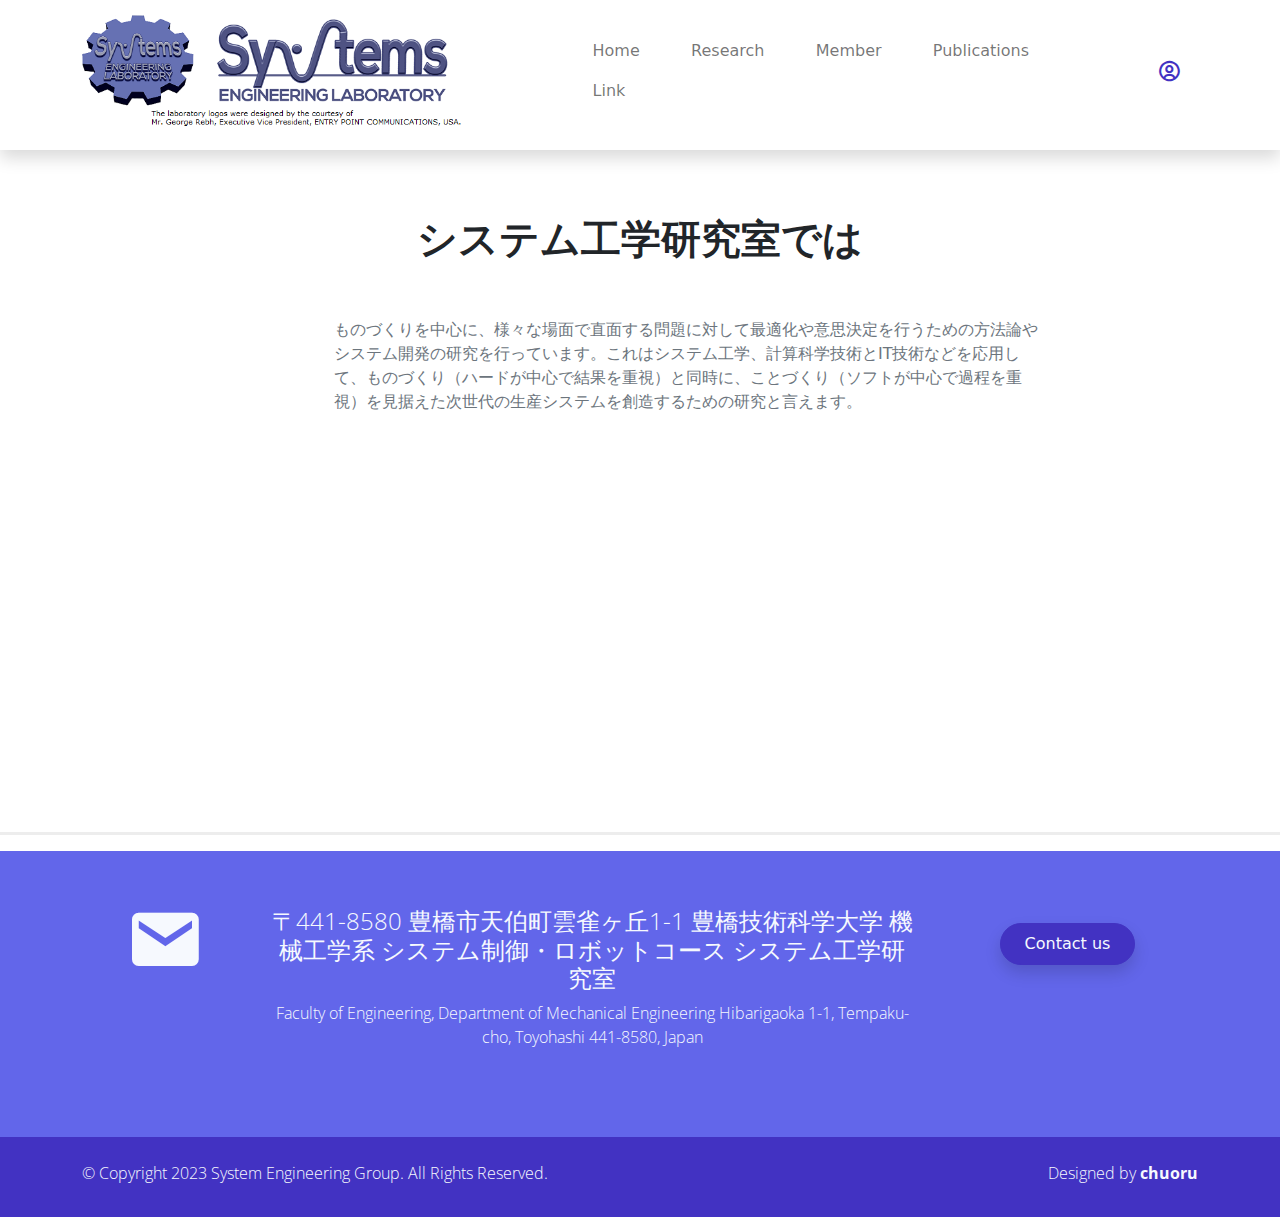
==== commit 4767b4e2: "Merge pull request #2 from astirzTUT/move-projects-to-research-screen" ====
--- a/index.html
+++ b/index.html
@@ -91,100 +91,6 @@
         </div>
     </section>
     <hr style="border-top: 3px solid #bbb;">
-    <!-- Start Recent Work -->
-    <section class="py-5 mb-5">
-        <div class="container">
-            <div class="recent-work-header row text-center pb-5">
-                <h2 class="col-md-6 m-auto h2 semi-bold-600 py-5">研究テーマ</h2>
-                <p class="col-10 offset-2 col-lg-9 offset-lg-3 text-start pb-3 text-muted px-2">
-                    最適化手法等に基づく産業機械・ロボットシステムの提案と動作生成
-                </p>
-                <br>
-            </div>
-            <div class="row gy-5 g-lg-5 mb-4">
-
-                <!-- Start Recent Work -->
-                <div class="col-md-4 mb-3">
-                    <a href="#" class="recent-work card border-0 shadow-lg overflow-hidden">
-                        <img class="recent-work-img card-img" src="./assets/img/crane.png" alt="Card image">
-                        <div class="recent-work-vertical card-img-overlay d-flex align-items-end">
-                            <div class="recent-work-content text-start mb-3 ml-3 text-dark">
-                                <h3 class="card-title">クレーン制御実験装置</h3>
-                                <p class="card-text">大型産業機械の柔軟性を考慮した最適動作生成</p>
-                            </div>
-                        </div>
-                    </a>
-                </div><!-- End Recent Work -->
-
-                <!-- Start Recent Work -->
-                <div class="col-md-4 mb-3">
-                    <a href="#" class="recent-work card border-0 shadow-lg overflow-hidden">
-                        <img class="recent-work-img card-img" src="./assets/img/machining_tool.png" alt="Card image">
-                        <div class="recent-work-vertical card-img-overlay d-flex align-items-end">
-                            <div class="recent-work-content text-start mb-3 ml-3 text-dark">
-                                <h3 class="card-title">５軸工作機械による省エネルギー制御法の実験検証</h3>
-                                <p class="card-text">工作機械・産業ロボットの省エネルギー動作生成</p>
-                            </div>
-                        </div>
-                    </a>
-                </div><!-- End Recent Work -->
-
-                <!-- Start Recent Work -->
-                <div class="col-md-4 mb-3">
-                    <a href="#" class="recent-work card border-0 shadow-lg overflow-hidden">
-                        <img class="recent-work-img card-img" src="./assets/img/robot.png" alt="Card image">
-                        <div class="recent-work-vertical card-img-overlay d-flex align-items-end">
-                            <div class="recent-work-content text-start mb-3 ml-3 text-dark">
-                                <h3 class="card-title">屋外清掃ロボット</h3>
-                                <p class="card-text">産業応用を指向した移動ロボットの設計制御</p>
-                            </div>
-                        </div>
-                    </a>
-                </div><!-- End Recent Work -->
-
-                <!-- Start Recent Work -->
-                <div class="col-md-4 mb-3">
-                    <a href="#" class="recent-work card border-0 shadow-lg overflow-hidden">
-                        <img class="recent-work-img card-img" src="./assets/img/excavator.png" alt="Card image">
-                        <div class="recent-work-vertical card-img-overlay d-flex align-items-end">
-                            <div class="recent-work-content text-start mb-3 ml-3 text-dark">
-                                <h3 class="card-title light-300">ショベルによる堆積物の画像認識と自動搬送</h3>
-                                <p class="card-text">画像処理に基づく屋外産業機械の制御</p>
-                            </div>
-                        </div>
-                    </a>
-                </div><!-- End Recent Work -->
-
-                <!-- Start Recent Work -->
-                <div class="col-md-4 mb-3">
-                    <a href="#" class="recent-work card border-0 shadow-lg overflow-hidden">
-                        <img class="recent-work-img card-img" src="./assets/img/manipulator.png" alt="Card image">
-                        <div class="recent-work-vertical card-img-overlay d-flex align-items-end">
-                            <div class="recent-work-content text-start mb-3 ml-3 text-dark">
-                                <h3 class="card-title">産業ロボットの最適位置校正</h3>
-                                <p class="card-text">産業機械の最適動作校正</p>
-                            </div>
-                        </div>
-                    </a>
-                </div><!-- End Recent Work -->
-
-                <!-- Start Recent Work -->
-                <div class="col-md-4 mb-3">
-                    <a href="#" class="recent-work card border-0 shadow-lg overflow-hidden">
-                        <img class="recent-work-img card-img object-fit" src="./assets/img/nesting.png" alt="Card image">
-                        <div class="recent-work-vertical card-img-overlay d-flex align-items-end">
-                            <div class="recent-work-content text-start mb-3 ml-3 text-dark">
-                                <h3 class="card-title">板金加工の加工レイアウト最適化</h3>
-                                <!-- <p class="card-text">Mollit anim id est laborum.</p> -->
-                            </div>
-                        </div>
-                    </a>
-                </div><!-- End Recent Work -->
-
-            </div>
-        </div>
-    </section>
-    <!-- End Recent Work -->
 
     <!-- Start View Work -->
     <section class="bg-secondary">
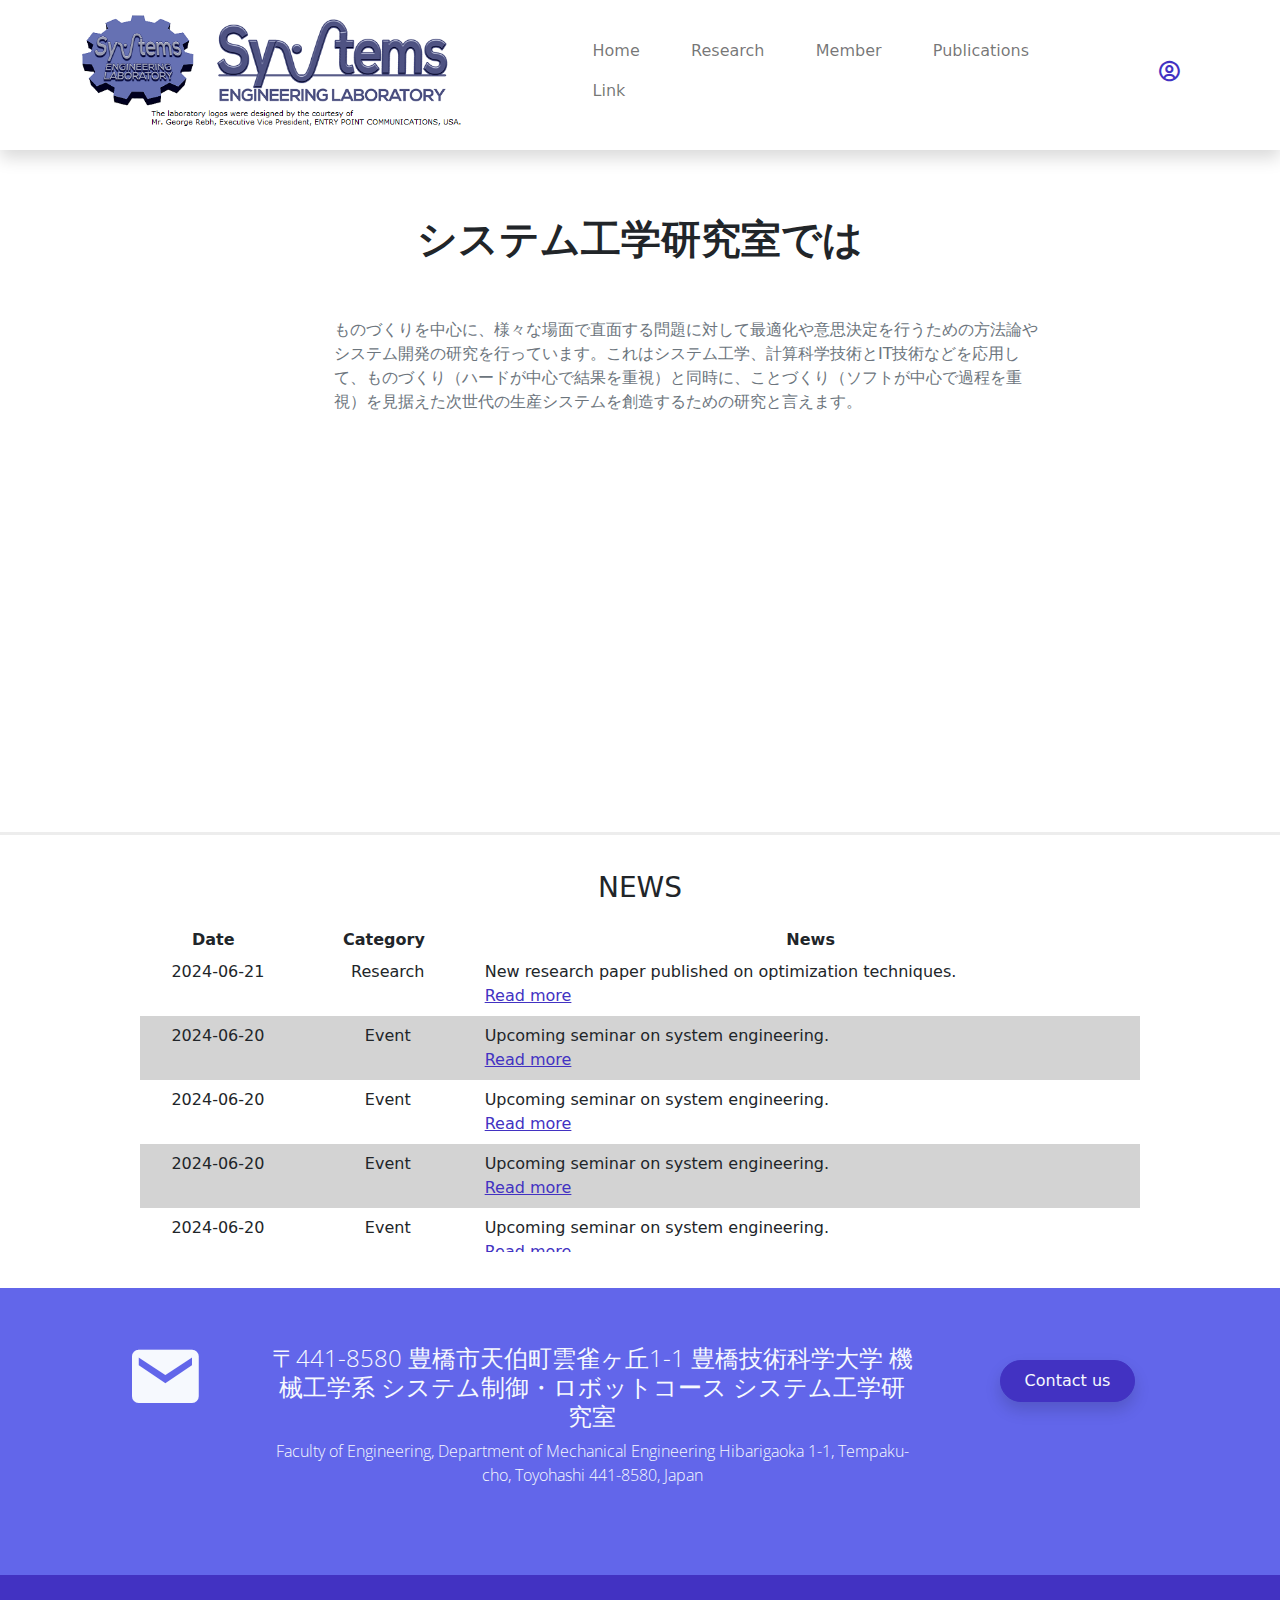
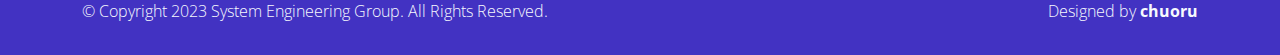
==== commit e06f9c1f: ":+1: implement news section" ====
--- a/index.html
+++ b/index.html
@@ -92,6 +92,18 @@
     </section>
     <hr style="border-top: 3px solid #bbb;">
 
+    <!-- NEWS Section -->
+    <div class="container-fluid pb-3 text-center news-section">
+        <h3 class="h3 text-center py-3">NEWS</h3>
+        <div class="row">
+            <div class="col-2"><strong>Date</strong></div>
+            <div class="col-2"><strong>Category</strong></div>
+            <div class="col-8"><strong>News</strong></div>
+        </div>
+        <div id="news-container"></div>
+    </div>
+
+
     <!-- Start View Work -->
     <section class="bg-secondary">
         <div class="container py-5">
@@ -166,7 +178,7 @@
     <!-- Templatemo -->
     <script src="assets/js/templatemo.js"></script>
     <!-- Custom -->
-    <script src="assets/js/custom.js"></script>
+    <script src="assets/js/page/index.js"></script>
 
 </body>
 
--- a/assets/css/templatemo.css
+++ b/assets/css/templatemo.css
@@ -120,6 +120,25 @@
   color: white;
   transition: .5s;
 }
+
+.news-section {
+  width: 80%; 
+  margin: 20px auto;
+}
+
+#news-container {
+  max-height: 300px; 
+  overflow-y: auto;
+}
+#news-container {
+  padding-left: 5px; /* Adjust this value based on your scrollbar width */
+}
+#news-container .row:nth-child(even) {
+  background-color: lightgray;
+}
+#news-container .col-8 {
+  text-align: left;
+}
 /* About */
 #work_banner {
   background-image: url('./../img/banner-bg-02.jpg');
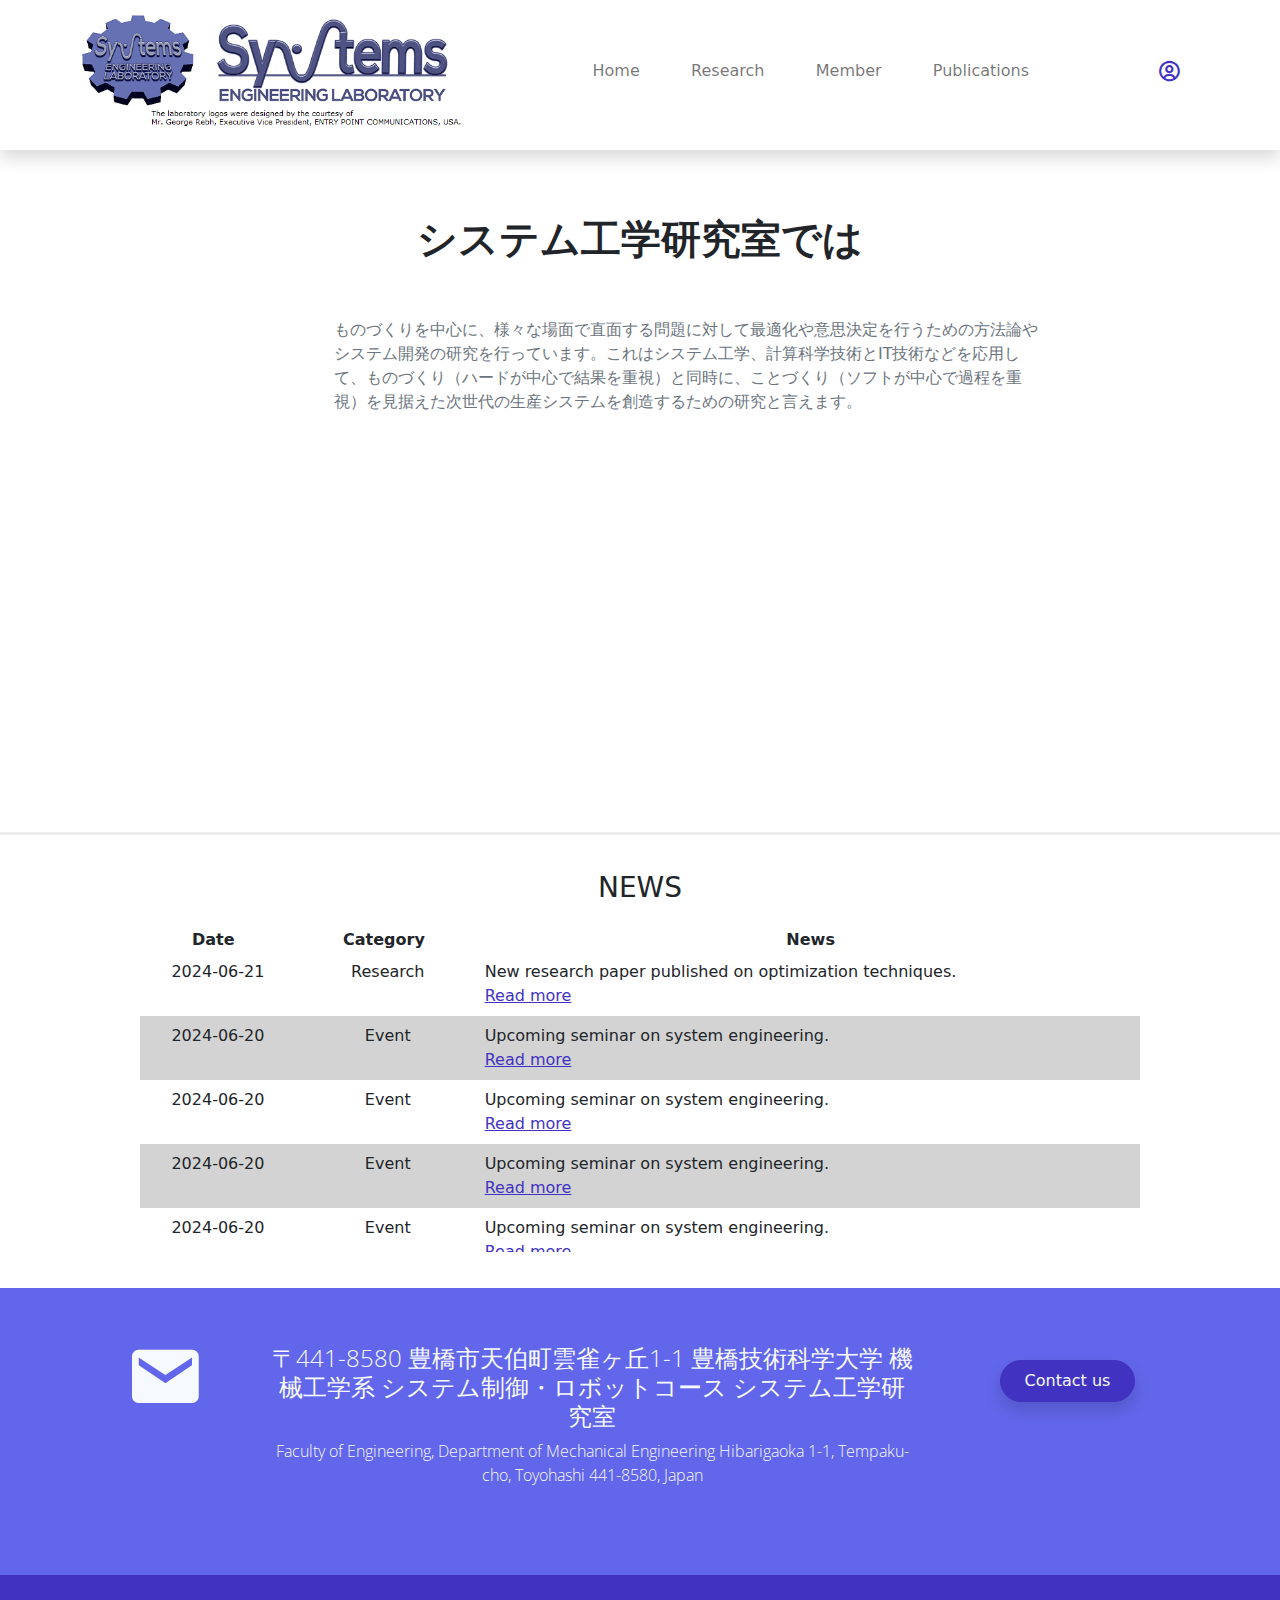
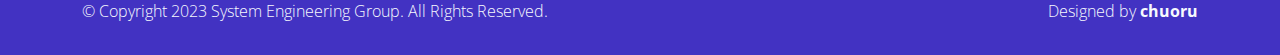
==== commit 3f74d452: ":+1: delete link page" ====
--- a/index.html
+++ b/index.html
@@ -52,9 +52,6 @@
                         </li>
                         <li class="nav-item">
                             <a class="nav-link btn-outline-primary rounded-pill px-3" href="publications.html">Publications</a>
-                        </li>
-                        <li class="nav-item">
-                            <a class="nav-link btn-outline-primary rounded-pill px-3" href="link.html">Link</a>
                         </li>
                     </ul>
                 </div>
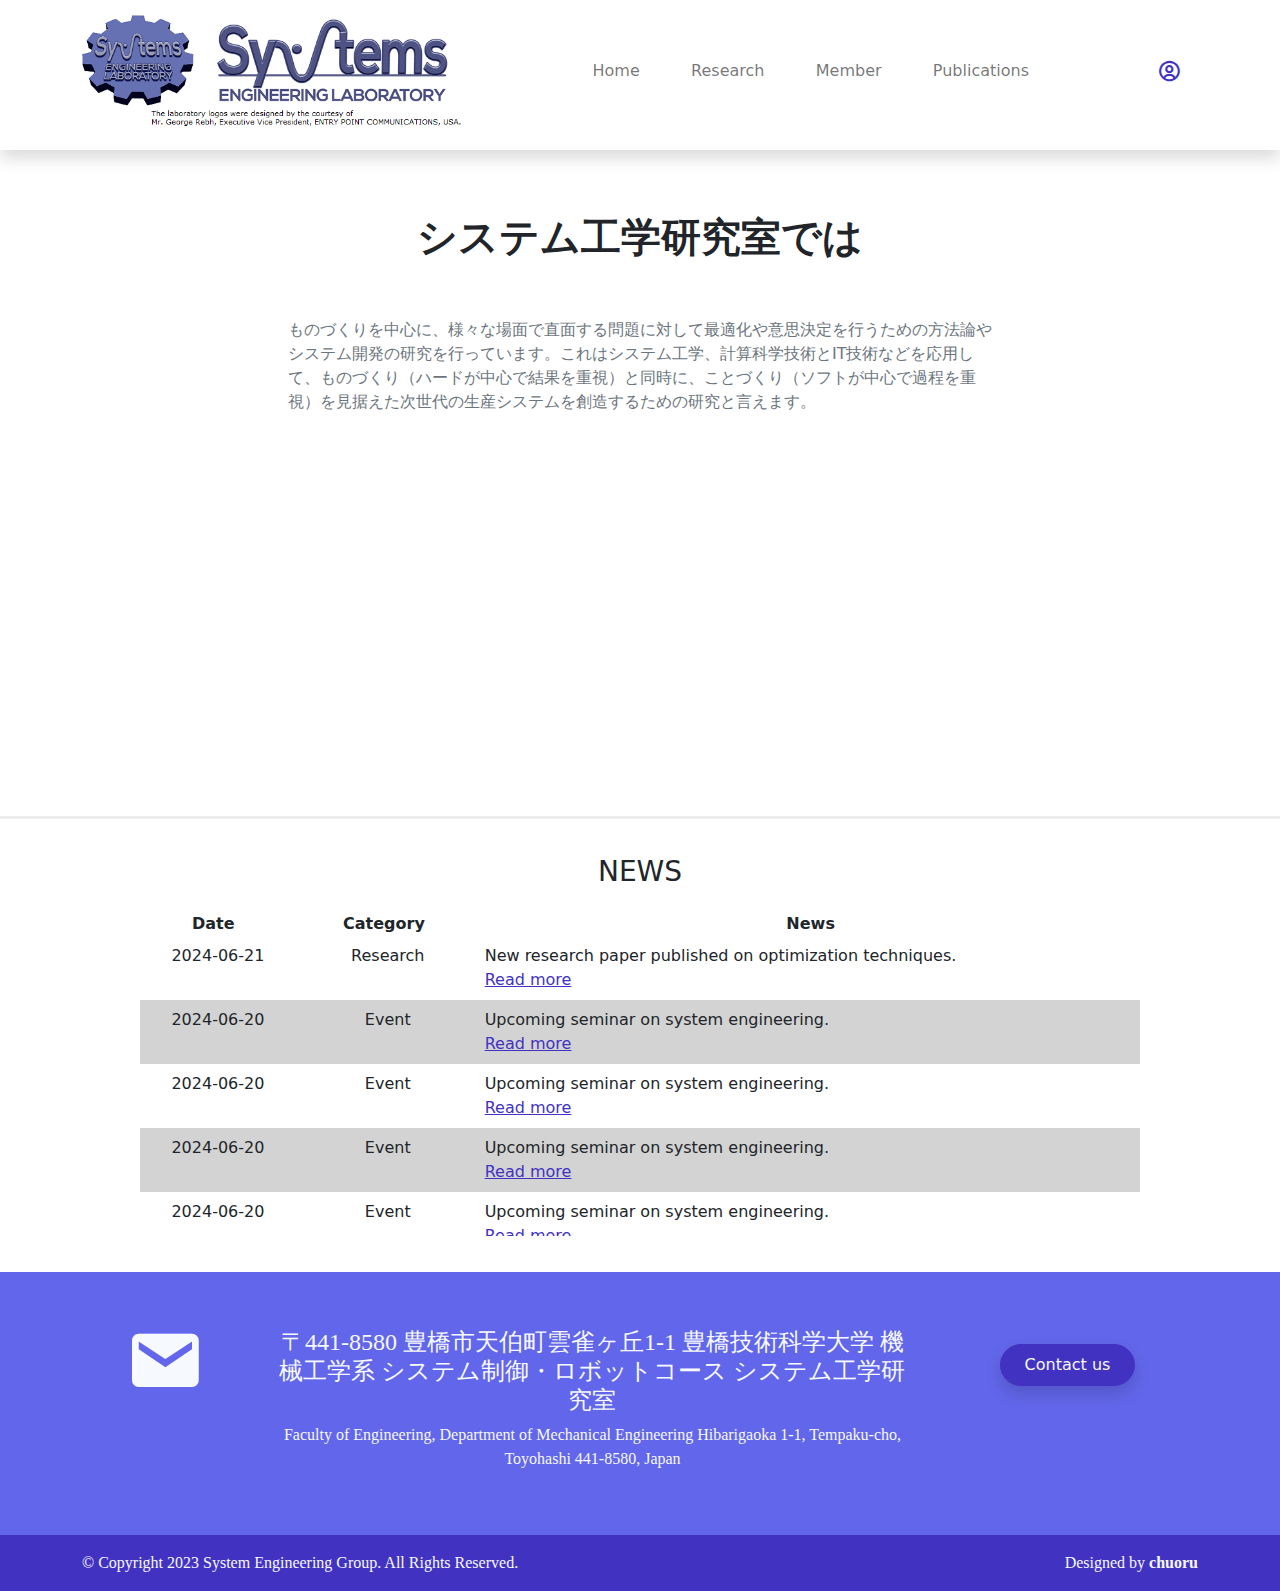
==== commit 403548c9: "Merge pull request #6 from astirzTUT/main" ====
--- a/index.html
+++ b/index.html
@@ -75,9 +75,11 @@
                     <h2 class="h3 pb-4 typo-space-line">Make Success for future</h2>
                 </div> -->
             </div>
-            <p class="service-footer col-10 offset-2 col-lg-9 offset-lg-3 text-start pb-3 text-muted px-2">
+            <div class="paragraph-container">
+                <p class="service-footer col-10 text-muted px-2">
                 ものづくりを中心に、様々な場面で直面する問題に対して最適化や意思決定を行うための方法論やシステム開発の研究を行っています。これはシステム工学、計算科学技術とIT技術などを応用して、ものづくり（ハードが中心で結果を重視）と同時に、ことづくり（ソフトが中心で過程を重視）を見据えた次世代の生産システムを創造するための研究と言えます。
-            </p>
+                </p>
+            </div>
         </div>
         <div class="container-fluid pb-3">
             <div class="text-center">
@@ -122,20 +124,20 @@
     <!-- End View Work -->
 
     <!-- Start Footer -->
-    <footer class="bg-secondary pt-4">
+    <footer class="bg-secondary">
 
         <div class="w-100 bg-primary py-3">
             <div class="container">
-                <div class="row pt-2">
+                <div class="row">
                     <div class="col-lg-6 col-sm-12">
-                        <p class="text-lg-start text-center text-light light-300">
+                        <div class="text-lg-start text-center text-light light-300">
                             © Copyright 2023 System Engineering Group. All Rights Reserved.
-                        </p>
+                        </div>
                     </div>
                     <div class="col-lg-6 col-sm-12">
-                        <p class="text-lg-end text-center text-light light-300">
+                        <div class="text-lg-end text-center text-light light-300">
                             Designed by <a rel="sponsored" class="text-decoration-none text-light" href="https://templatemo.com/" target="_blank"><strong>chuoru</strong></a>
-                        </p>
+                        </div>
                     </div>
                 </div>
             </div>
--- a/assets/css/templatemo.css
+++ b/assets/css/templatemo.css
@@ -17,21 +17,23 @@
 8. Contact
 --------------------------------------------- */
 
-html {font-family: 'Open Sans', sans-serif;}
+html {
+  font-family: '游明朝','Yu Mincho',YuMincho,'Hiragino Mincho Pro',serif!important;
+}
 /* Typography */
 p, a {font-weight: 400;}
 .h2 {font-size: 40px;}
 .h3 {font-size: 28px;}
 .light-300 {
-  font-family: 'Open Sans', sans-serif !important;
+  font-family: '游明朝','Yu Mincho',YuMincho,'Hiragino Mincho Pro',serif!important;
   font-weight: 300;
 }
 .regular-400 {
-  font-family: 'Open Sans', sans-serif !important;
+  font-family: '游明朝','Yu Mincho',YuMincho,'Hiragino Mincho Pro',serif!important;
   font-weight: 400;
 }
 .semi-bold-600 {
-  font-family: 'Open Sans', sans-serif !important;
+  font-family: '游明朝','Yu Mincho',YuMincho,'Hiragino Mincho Pro',serif!important;
   font-weight: 600;
 }
 .typo-space-line::after,
@@ -208,4 +210,10 @@
 footer a.text-light:hover {
   color: #bfbfbf !important;
   transition-duration: 0.15s;
+}
+.paragraph-container {
+  display: flex;
+  justify-content: center;
+  align-items: center;
+  height: 100%;
 }